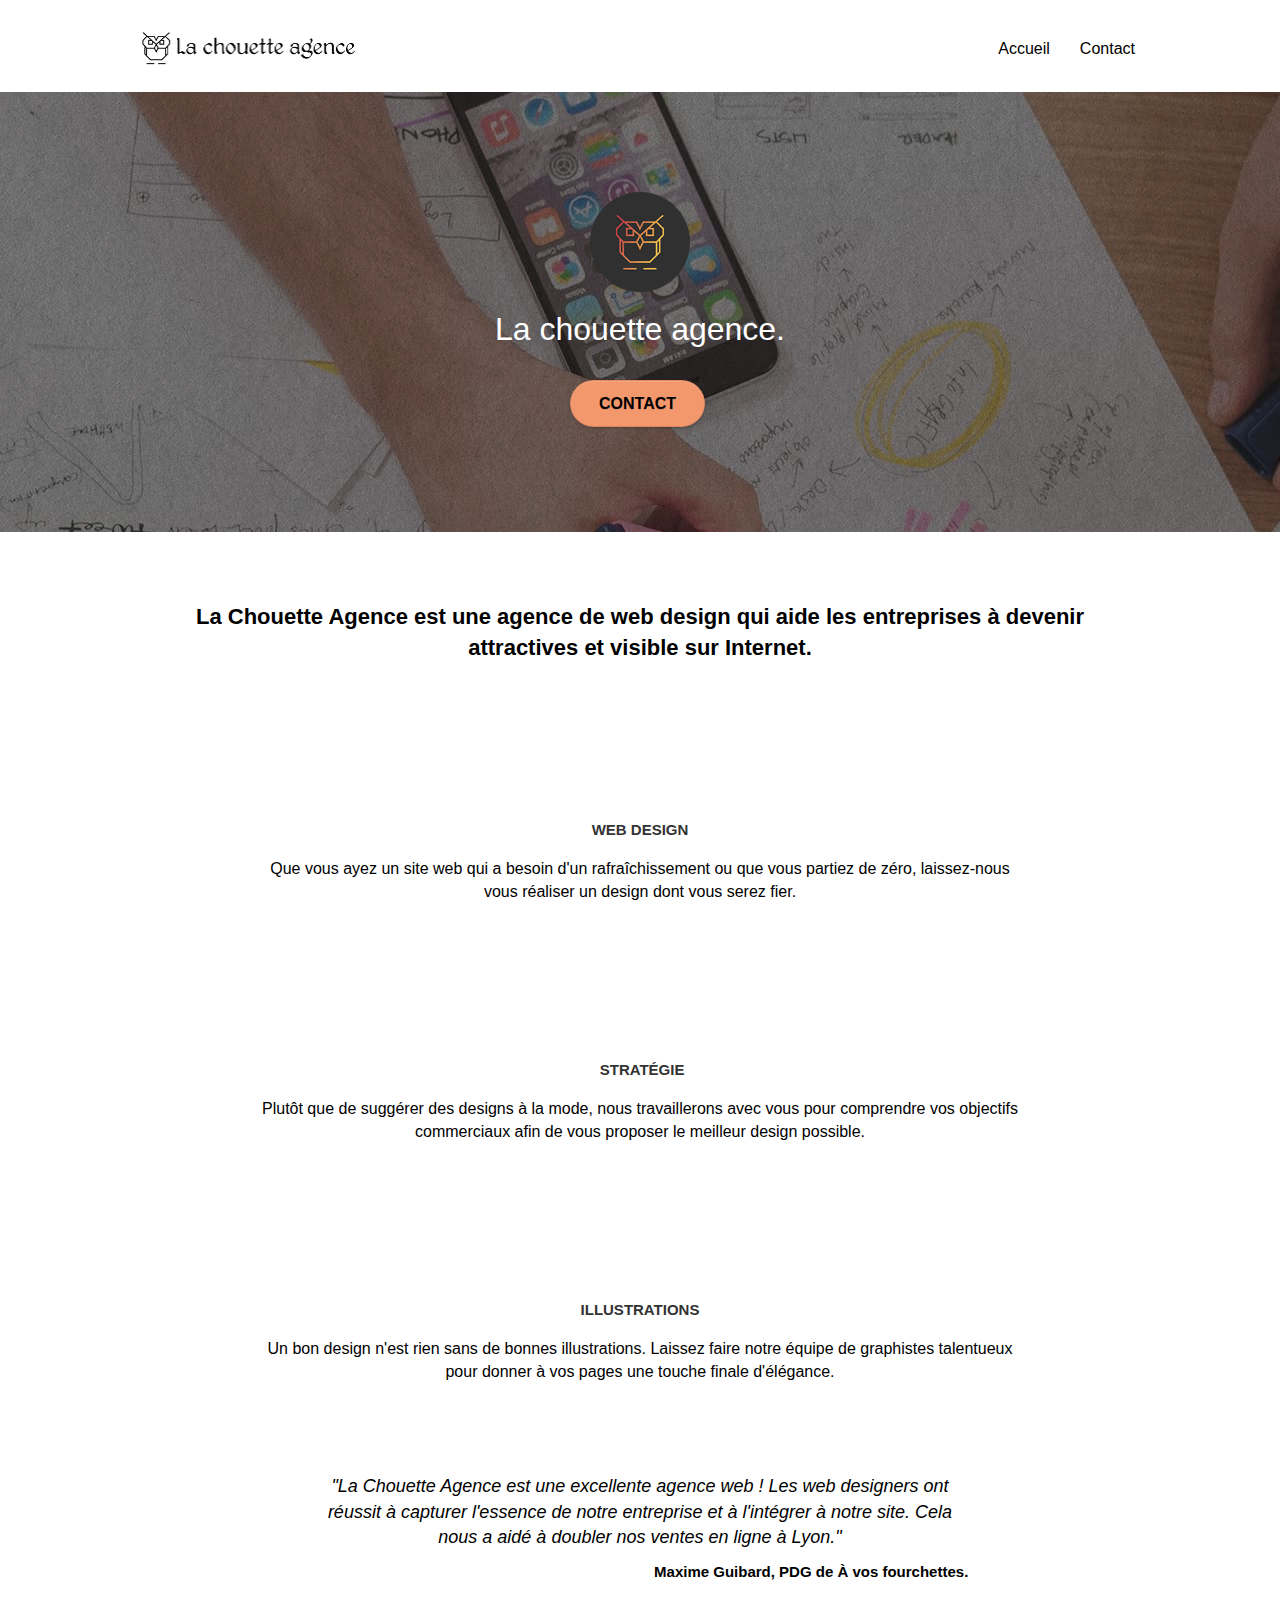
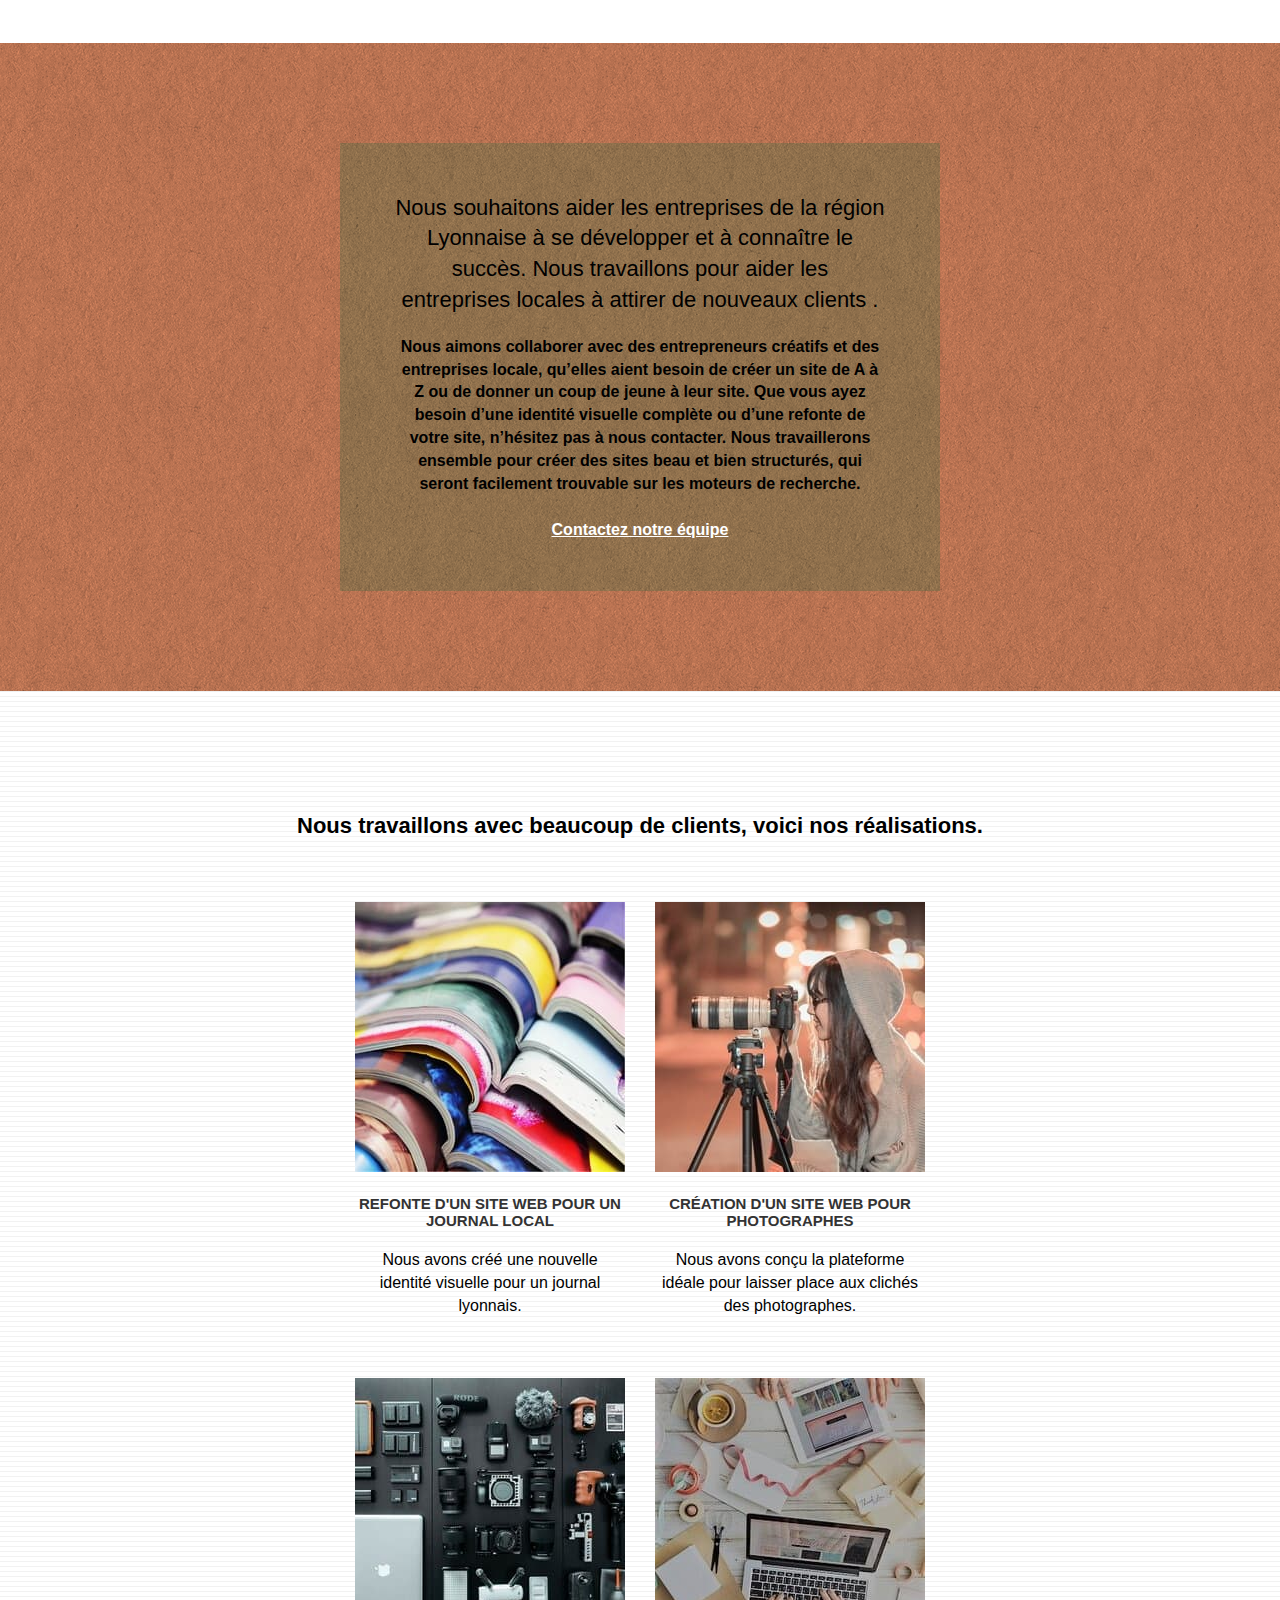
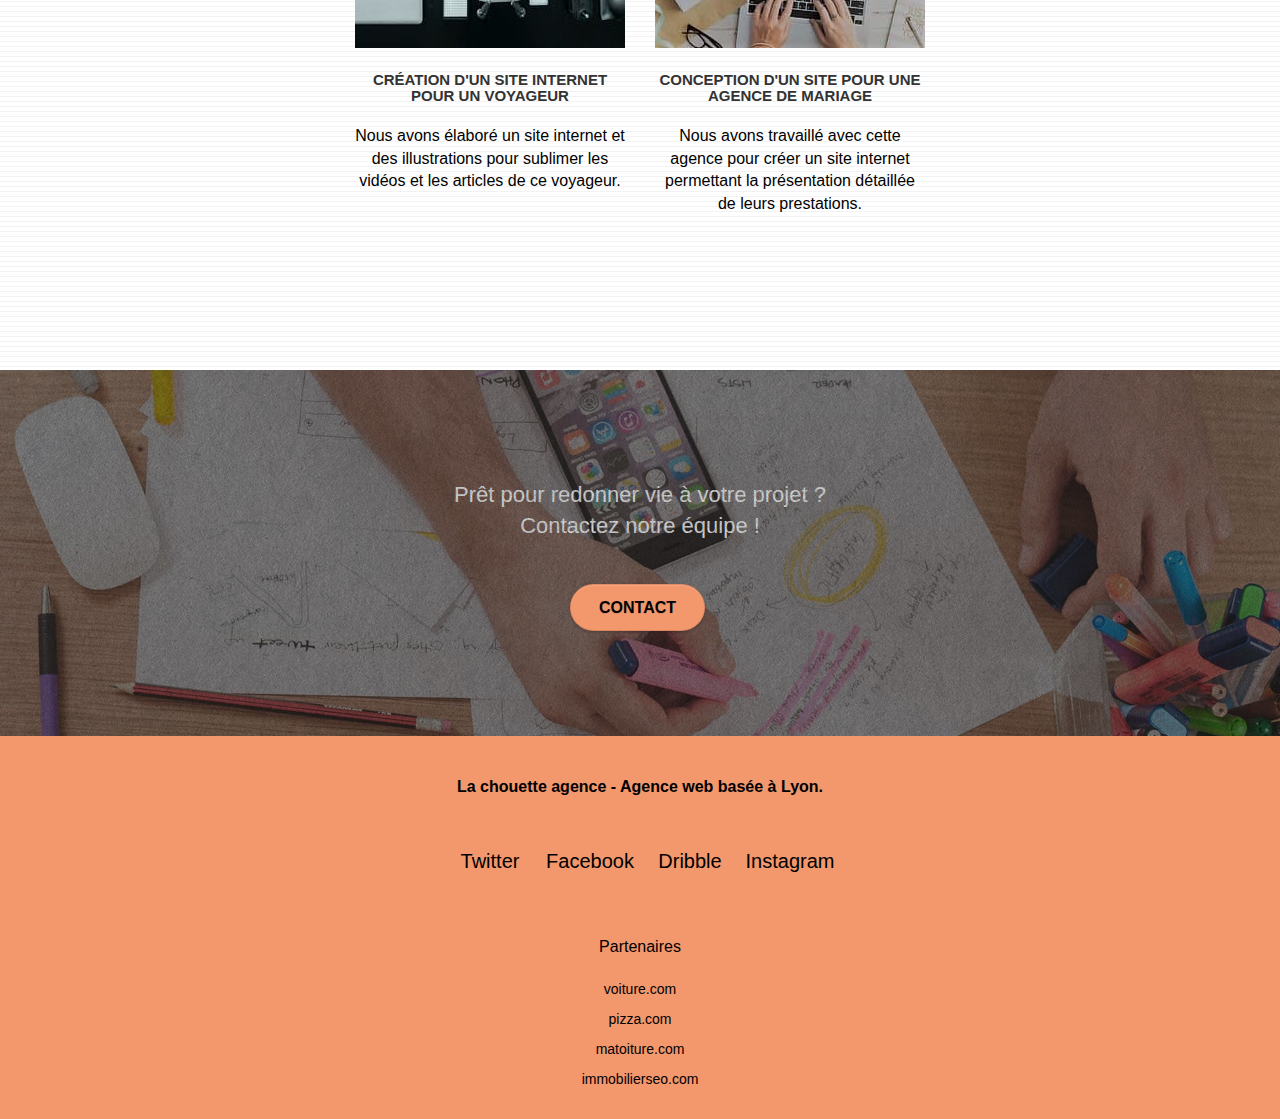
==== index.html @ f87bd174 "preload" ====
<!doctype html>
<html lang="fr">

<head>
	<meta charset="utf-8">
	<meta name="description"
		content="La Chouette Agence est une agence de web design basée à Lyon qui permet aux entreprises de ce développé et de devenir visible sur Internet.">
	<meta name="viewport" content="width=device-width, initial-scale=1.0, viewport-fit=cover">
	<link rel="shortcut icon" type="image/webp" href="favicon.webp">
	<link rel="stylesheet" type="text/css" href="./css/bootstrap.css">
	<link rel="stylesheet" type="text/css" href="style.css">
	<link rel="stylesheet" type="text/css" href="./css/font-awesome.css">
	<link rel="stylesheet" type="text/css" href="./css/et-line.css">

	<title>La Chouette Agence</title>
	<meta name="google-site-verification" content="g8qPHj-0wRyrQbyDPwzu7LIW8hlwrQH4bL4hbIqsd9E" />
	<link rel="preload" href="style.css" as="style">
	<link rel="preload" href="./css/bootstrap.css" as="style">
	<link rel="preload" href="./css/font-awesome.css" as="style">
	<link rel="preload" href="./css/et-line.css" as="style">

	<!-- Analytics -->

	<!-- Analytics END -->

</head>

<body>
	<!-- Principal conteneur -->
	<main class="page-container">

		<!-- bloc-0 -->
		<header class="bloc bgc-white l-bloc " id="bloc-0">
			<div class="container bloc-sm">
				<nav class="navbar row">
					<div class="navbar-header">
						<a class="navbar-brand" href="index.html"><img src="img/la-chouette-agence.png"
								alt="Image la chouette agence" height="40" width="215" /></a>
						<button id="nav-toggle" type="button" class="ui-navbar-toggle navbar-toggle"
							data-toggle="collapse" data-target=".navbar-1">
							<span class="sr-only">Toggle navigation</span>
							<span class="icon-bar"></span>
							<span class="icon-bar"></span>
							<span class="icon-bar"></span>
						</button>
					</div>
					<div class="collapse navbar-collapse navbar-1 special-dropdown-nav">
						<ul class="site-navigation nav navbar-nav">
							<li>
								<a href="index.html">Accueil</a>
							</li>
							<li>
								<a href="page2.html">Contact</a>
							</li>
						</ul>
					</div>
				</nav>
			</div>
		</header>
		<!-- bloc-0 END -->

		<!-- bloc-1-presentation -->
		<section class="bloc bgc-dark-slate-blue bg-banniere d-bloc bg-t-edge bloc-bg-texture texture-paper b-parallax"
			id="bloc-1-hero">
			<div class="container bloc-lg">
				<div class="row tight-width-whitespace">
					<div class="col-sm-12">
						<img src="img/logo.png" class="center-block image-resize-mode" width="100" height="100"
							alt="Logo la chouette agence" />
						<h1 class="text-center hero-bloc-text tc-white txt-w ">
							La chouette agence.
						</h1>
						<div class="text-center">
							<a href="page2.html" class="btn btn-lg btn-clean btn-rd cta-hero btn-atomic-tangerine"
								id="cta-hero" aria-label="Contactez-nous">Contact</a>
						</div>
					</div>
				</div>
			</div>
		</section>
		<!-- bloc-1-presentation END -->

		<!-- bloc-2-services -->
		<section class="bloc bgc-white l-bloc" id="bloc-2-services">
			<div class="container bloc-md">
				<div class="row">
					<div class="col-sm-12 text-center">
						<h2 class="description">La Chouette Agence est une agence de web design qui aide les entreprises
							à devenir attractives et visible sur Internet.</h2>
					</div>
				</div>
				<div class="row voffset-lg med-width-whitespace">
					<article class="col-sm-4">
						<div class="text-center">
							<span class="et-icon-browser sm-shadow icon-dark-slate-blue icons icon-lg"></span>
						</div>
						<h3 class="mg-md text-center">
							Web design
						</h3>
						<p class="text-center ">
							Que vous ayez un site web qui a besoin d'un rafraîchissement ou que vous partiez de
							zéro, laissez-nous vous réaliser un design dont vous serez fier.
						</p>
					</article>
					<article class="col-sm-4">
						<div class="text-center">
							<span class="et-icon-presentation sm-shadow icon-dark-slate-blue icons icon-lg"></span>
						</div>
						<h3 class="mg-md text-center">
							&nbsp;Stratégie
						</h3>
						<p class="text-center ">
							Plutôt que de suggérer des designs à la mode, nous travaillerons avec vous pour comprendre
							vos objectifs commerciaux afin de vous proposer le meilleur design possible.<br>
						</p>
					</article>
					<article class="col-sm-4">
						<div class="text-center">
							<span class="et-icon-edit sm-shadow icon-dark-slate-blue icons icon-lg"></span>
						</div>
						<h3 class="mg-md text-center">
							Illustrations
						</h3>
						<p class="text-center ">
							Un bon design n'est rien sans de bonnes illustrations. Laissez faire notre équipe de
							graphistes talentueux pour donner à vos pages une touche finale d'élégance.
						</p>
					</article>
				</div>
				<div class="row voffset-lg voffset">
					<div class="col-xs-12 col-md-8 col-md-offset-2 text-center">
						<p class="quote">"La Chouette Agence est une excellente agence web ! Les web designers ont
							réussit à capturer l'essence de notre entreprise et à l'intégrer à notre site. Cela nous a
							aidé à doubler nos ventes en ligne à Lyon." </p>
						<p class="name">Maxime Guibard, PDG de À vos fourchettes.</p>
					</div>
				</div>
			</div>
		</section>
		<!-- bloc-2-services END -->

		<!-- bloc-3-what-i-do -->
		<section
			class="bloc tc-white bgc-atomic-tangerine bg-presentation d-bloc bloc-bg-texture texture-paper b-parallax"
			id="bloc-3-what-i-do">
			<div class="container bloc-lg">
				<div class="row tight-width-whitespace black-background">
					<div class="col-sm-12">
						<h2 class="mg-md text-center tc-white">
							Nous souhaitons aider les entreprises de la région Lyonnaise à se développer et à connaître
							le succès. Nous travaillons pour aider les entreprises locales à attirer de nouveaux clients
							.<br>
						</h2>
						<p class="text-center white">
							Nous aimons collaborer avec des entrepreneurs créatifs et des entreprises locale, qu’elles
							aient besoin de créer un site de A à Z ou de donner un coup de jeune à leur site. Que vous
							ayez besoin d’une identité visuelle complète ou d’une refonte de votre site, n’hésitez pas à
							nous contacter. Nous travaillerons ensemble pour créer des sites beau et bien structurés,
							qui seront facilement trouvable sur les moteurs de recherche.
							<br>
							<br>
							<a class="ltc-white bold-link" href="page2.html">Contactez notre équipe</a><br>
						</p>
					</div>
				</div>
			</div>
		</section>
		<!-- bloc-3-what-i-do END -->

		<!-- bloc-4-portfolio -->
		<section class="bloc bgc-white bg-lines-h2-bg bg-repeat l-bloc" id="bloc-4-portfolio">
			<div class="container bloc-lg">
				<div class="row">
					<div class="col-sm-12 text-center">
						<h2 class="description">Nous travaillons avec beaucoup de clients, voici nos réalisations.</h2>
					</div>
				</div>
				<div class="row tight-width-whitespace portfolio-row">
					<article class="col-sm-6">
						<a href="#" data-lightbox="img/1.jpg" data-gallery-id="gallery-1"
							data-caption="Refonte d'un site web pour un journal local" data-frame="snapshot-lb"><img
								src="img/1.jpg"
								alt="paris web design logo agence web meilleure agence et refonte site web journal"
								class="img-responsive portfolio-thumb" /></a>
						<h3 class="mg-md text-center">
							Refonte d'un site web pour un journal local
						</h3>
						<p class="text-center">
							Nous avons créé une nouvelle identité visuelle pour un journal lyonnais.
						</p>
					</article>
					<article class="col-sm-6">
						<a href="#" data-lightbox="img/2.jpg" data-gallery-id="gallery-1"
							data-caption="Création d'un site web pour photographes" data-frame="snapshot-lb"><img
								src="img/2.jpg" class="img-responsive portfolio-thumb"
								alt="paris web design logo agence web meilleure agence, Création d'un site web pour photographes" /></a>
						<h3 class="mg-md text-center">
							Création d'un site web pour photographes
						</h3>
						<p class="text-center">
							Nous avons conçu la plateforme idéale pour laisser place aux clichés des photographes.
						</p>
					</article>
				</div>
				<div class="row tight-width-whitespace portfolio-row">
					<article class="col-sm-6">
						<a href="#" data-lightbox="img/3.jpg" data-gallery-id="gallery-1"
							data-caption="Création d'un site internet pour un voyageur" data-frame="snapshot-lb"><img
								src="img/3.jpg" class="img-responsive portfolio-thumb"
								alt="paris web design logo agence web meilleure agence, Création d'un site web pour voyageur" /></a>
						<h3 class="mg-md text-center">
							Création d'un site internet pour un voyageur
						</h3>
						<p class="text-center">
							Nous avons élaboré un site internet et des illustrations pour sublimer les vidéos et les
							articles de ce voyageur.
						</p>
					</article>
					<article class="col-sm-6">
						<a href="#" data-lightbox="img/4.jpg" data-gallery-id="gallery-1"
							data-caption="Conception d'un site pour une agence de mariage" data-frame="snapshot-lb"><img
								src="img/4.jpg" class="img-responsive portfolio-thumb"
								alt="paris web design logo agence web meilleure agence, Création d'un site web pour agence de mariage" /></a>
						<h3 class="mg-md text-center">
							Conception d'un site pour une agence de mariage
						</h3>
						<p class="text-center">
							Nous avons travaillé avec cette agence pour créer un site internet permettant la
							présentation détaillée de leurs prestations.
						</p>
					</article>
				</div>
			</div>
		</section>
		<!-- bloc-4-portfolio END -->

		<!-- bloc-5-cta -->
		<section class="bloc bgc-dark-slate-blue bg-banniere d-bloc bloc-bg-texture texture-paper" id="bloc-5-cta">
			<div class="container bloc-lg">
				<div class="row">
					<h2 class="mg-md text-center tc-white txt-w">
						Prêt pour redonner vie à votre projet ?<br>Contactez notre équipe !
					</h2>
					<div class="col-sm-12 text-center">
						<a href="page2.html" class="btn btn-atomic-tangerine btn-clean btn-rd btn-lg cta-hero"
							aria-label="Contactez-nous">Contact</a>
					</div>
				</div>
			</div>
		</section>
		<!-- bloc-5-cta END -->
		<!-- ScrollToTop Button -->
		<a class="bloc-button btn btn-d scrollToTop" onclick="scrollToTarget('1')"><span
				class="fa fa-chevron-up"></span></a>
		<!-- ScrollToTop Button END-->
		<!-- Footer - bloc-8 -->
		<footer class="bloc bgc-atomic-tangerine d-bloc" id="bloc-8">
			<div class="container bloc-sm">
				<div class="row">
					<div class="col-sm-12">
						<p class="text-center white">
							La chouette agence - Agence web basée à Lyon.
						</p>
						<div class="row row-no-gutters social">
							<div class="col-sm-3">
								<div class="text-center">
									<a class="social" aria-label="lien vers twitter"
										href="https://twitter.com/home"><span
											class="fa fa-twitter icon-md"><br>Twitter</span></a>
								</div>
							</div>
							<div class="col-sm-3">
								<div class="text-center">
									<a class="social" aria-label="lien vers facebook"
										href="https://www.facebook.com/"><span
											class="fa fa-facebook icon-md"><br>Facebook</span></a>
								</div>
							</div>
							<div class="col-sm-3">
								<div class="text-center">
									<a class="social" aria-label="lien vers dribble" href="https://dribbble.com/"><span
											class="fa fa-dribbble icon-md"><br>Dribble</span></a>
								</div>
							</div>
							<div class="col-sm-3">
								<div class="text-center">
									<a class="social" aria-label="lien vers instagram"
										href="https://www.instagram.com/"><span
											class="fa fa-instagram icon-md"><br>Instagram</span></a>
								</div>
							</div>

						</div>
						<div class="row">
							<div class="col-sm-4">
								<p>Partenaires</p>
								<ul>
									<li><a rel="nofollow" href="voiture.com">voiture.com</a></li>
									<li><a rel="nofollow" href="pizza.com">pizza.com</a></li>
									<li><a rel="nofollow" href="matoiture.com">matoiture.com</a></li>
									<li><a rel="nofollow" href="immobilierseo.com">immobilierseo.com</a></li>
								</ul>
							</div>
						</div>
					</div>
				</div>
			</div>
		</footer>
		<!-- Footer - bloc-8 END -->

	</main>
	<!-- Principal conteneur END -->
	<script src="./js/jquery-2.1.0.js"></script>
	<script src="./js/bootstrap.js"></script>
	<script src="./js/blocs.js"></script>
	<script src="./js/jquery.touchSwipe.js" defer></script>
	<script src="./js/gmaps.js"></script>
</body>

</html>
---- style.css ----
body{margin:0;padding:0;background:#fff;overflow-x:hidden;-webkit-font-smoothing:antialiased;-moz-osx-font-smoothing:grayscale}a,button{transition:all 0.3s ease-in-out;outline:none!important}a:hover{text-decoration:none;cursor:pointer}#page-loading-blocs-notifaction{position:fixed;top:0;bottom:0;width:100%;z-index:100000;background:#fff url(img/pageload-spinner.gif) no-repeat center center}.bloc{width:100%;clear:both;background:50% 50% no-repeat;padding:0 50px;-webkit-background-size:cover;-moz-background-size:cover;-o-background-size:cover;background-size:cover;position:relative}.bloc .container{padding-left:0;padding-right:0}.bloc-lg{padding:100px 50px;width:auto}.bloc-md{padding:50px}.bloc-sm{padding:20px 50px}.bg-center,.bg-l-edge,.bg-r-edge,.bg-t-edge,.bg-b-edge,.bg-tl-edge,.bg-bl-edge,.bg-tr-edge,.bg-br-edge,.bg-repeat{-webkit-background-size:auto!important;-moz-background-size:auto!important;-o-background-size:auto!important;background-size:auto!important}.bg-repeat{background:repeat}.bg-t-edge{background:top no-repeat}.bloc-bg-texture::before{content:"";background-size:2px 2px;position:absolute;top:0;bottom:0;left:0;right:0}.texture-paper::before{background:url(img/texture-paper.png);background-size:280px 280px}.b-parallax{background-attachment:fixed}.d-bloc{color:rgba(255,255,255,.7)}.d-bloc button:hover{color:rgba(255,255,255,.9)}.d-bloc .icon-round,.d-bloc .icon-square,.d-bloc .icon-rounded,.d-bloc .icon-semi-rounded-a,.d-bloc .icon-semi-rounded-b{border-color:rgba(255,255,255,.9)}.d-bloc .divider-h span{border-color:rgba(255,255,255,.2)}.d-bloc .a-btn:hover,.d-bloc .navbar a:hover,.d-bloc .navbar-brand:hover,.d-bloc a:hover .icon-sm,.d-bloc a:hover .icon-md,.d-bloc a:hover .icon-lg,.d-bloc a:hover .icon-xl,.d-bloc h1 a:hover,.d-bloc h2 a:hover,.d-bloc h3 a:hover,.d-bloc h4 a:hover,.d-bloc h5 a:hover,.d-bloc h6 a:hover,.d-bloc p a:hover{color:rgba(255,255,255,1)}.d-bloc .navbar-toggle .icon-bar{background:rgba(255,255,255,1)}.d-bloc .btn-wire,.d-bloc .btn-wire:hover{color:rgba(255,255,255,1);border-color:rgba(255,255,255,1)}.d-bloc .panel{color:rgba(0,0,0,.5)}.d-bloc .panel button:hover{color:rgba(0,0,0,.7)}.d-bloc .panel icon{border-color:rgba(0,0,0,.7)}.d-bloc .panel .divider-h span{border-color:rgba(0,0,0,.1)}.d-bloc .panel .a-btn{color:rgba(0,0,0,.6)}.d-bloc .panel .a-btn:hover{color:rgba(0,0,0,1)}.d-bloc .panel .btn-wire,.d-bloc .panel .btn-wire:hover{color:rgba(0,0,0,.7);border-color:rgba(0,0,0,.3)}.d-bloc .panel,.l-bloc{color:rgba(0,0,0,.5)}.d-bloc .panel button:hover,.l-bloc button:hover{color:rgba(0,0,0,.7)}.l-bloc .icon-round,.l-bloc .icon-square,.l-bloc .icon-rounded,.l-bloc .icon-semi-rounded-a,.l-bloc .icon-semi-rounded-b{border-color:rgba(0,0,0,.7)}.d-bloc .panel .divider-h span,.l-bloc .divider-h span{border-color:rgba(0,0,0,.1)}.d-bloc .panel .a-btn,.l-bloc .a-btn,.l-bloc .navbar a,.l-bloc .navbar-brand,.l-bloc a .icon-sm,.l-bloc a .icon-md,.l-bloc a .icon-lg,.l-bloc a .icon-xl,.l-bloc h1 a,.l-bloc h2 a,.l-bloc h3 a,.l-bloc h4 a,.l-bloc h5 a,.l-bloc h6 a,.l-bloc p a{color:rgba(0,0,0,.6)}.d-bloc .panel .a-btn:hover,.l-bloc .a-btn:hover,.l-bloc .navbar a:hover,.l-bloc .navbar-brand:hover,.l-bloc a:hover .icon-sm,.l-bloc a:hover .icon-md,.l-bloc a:hover .icon-lg,.l-bloc a:hover .icon-xl,.l-bloc h1 a:hover,.l-bloc h2 a:hover,.l-bloc h3 a:hover,.l-bloc h4 a:hover,.l-bloc h5 a:hover,.l-bloc h6 a:hover,.l-bloc p a:hover{color:rgba(0,0,0,1)}.l-bloc .navbar-toggle .icon-bar{color:rgba(0,0,0,.6)}.d-bloc .panel .btn-wire,.d-bloc .panel .btn-wire:hover,.l-bloc .btn-wire,.l-bloc .btn-wire:hover{color:rgba(0,0,0,.7);border-color:rgba(0,0,0,.3)}.voffset{margin-top:30px}.voffset-lg{margin-top:80px}.row-no-gutters{margin-right:0;margin-left:0}.row.row-no-gutters>[class^="col-"],.row.row-no-gutters>[class*=" col-"]{padding-right:0;padding-left:0}#bloc-1-hero h1{font-size:32px}.navbar{margin-bottom:0;z-index:1}.navbar-brand{height:auto;padding:3px 15px;font-size:25px;font-weight:400;font-weight:600;line-height:44px}.navbar-brand img{max-height:200px;margin:0 5px 0 0;display:inline}.navbar-brand img[src$="svg"]{min-width:100px}.nav-center .navbar-brand img{margin:0}.navbar .nav{padding-top:2px;margin-right:-16px;float:right;z-index:1}.nav>li{float:left;margin-top:4px;font-size:16px}.navbar-nav .open .dropdown-menu>li>a{text-align:inherit}.nav>li a:hover,.nav>li a:focus{background:transparent}.navbar-toggle{margin:10px 10px 0 0;border:0}.navbar-toggle:hover{background:transparent!important}.navbar-toggle .icon-bar{background-color:rgba(0,0,0,.5);width:26px}.nav-invert .navbar .nav{float:left}.nav-invert .navbar-header,.nav-invert .navbar-brand{float:right;position:relative;z-index:2}@media (min-width:768px){.site-navigation{position:absolute;top:50%;right:20px;transform:translate(0,-50%);-webkit-transform:translateY(-50%)}.nav>li .dropdown-menu a,.nav>li .dropdown-menu a:hover{color:#484848}.nav-invert .site-navigation{left:0;right:0}.nav-center{text-align:center}.nav-center .navbar-header{width:100%}.nav-center .navbar-header,.nav-center .navbar-brand,.nav-center .nav>li{float:none;display:inline-block}.nav-center .site-navigation{position:relative;width:100%;right:0;margin-right:0;margin-top:20px}.nav-center.mini-nav .navbar-toggle{float:none;margin:10px auto 0}}.nav>li>.dropdown a{background:none!important;display:block;padding:14px 15px}nav .caret{margin:0 5px}.dropdown-menu .dropdown-menu{top:-8px;left:100%}.dropdown-menu .dropmenu-flow-right{top:100%;left:0;margin-left:-1px;border-top-left-radius:0;border-top-right-radius:0}.dropdown-menu .dropdown span{border:4px solid #000;border-top-color:transparent;border-right-color:transparent;border-bottom-color:transparent;margin:6px -5px 0 0!important;float:right}.mg-md{margin-top:10px;margin-bottom:20px}.mg-lg{margin-top:10px;margin-bottom:40px}.btn{margin:0 5px 5px 0}.btn.pull-right{margin:0 0 5px 5px}.btn-d,.btn-d:hover,.btn-d:focus{color:#fff;background:rgba(0,0,0,.3)}button{outline:none!important}.btn-rd{border-radius:40px}.btn-clean{border:1px solid rgba(0,0,0,.08);border-bottom-color:rgba(0,0,0,.1);text-shadow:0 1px 0 rgba(0,0,1,.1);box-shadow:0 1px 3px rgba(0,0,1,.25),inset 0 1px 0 0 rgba(255,255,255,.15)}.icon-md{font-size:20px!important}.icon-lg{font-size:60px!important}.sm-shadow{text-shadow:0 1px 2px rgba(0,0,0,.3)}.panel-sq,.panel-sq .panel-heading,.panel-sq .panel-footer{border-radius:0}.panel-rd{border-radius:30px}.panel-rd .panel-heading{border-radius:29px 29px 0 0}.panel-rd .panel-footer{border-radius:0 0 29px 29px}.form-control{border-color:rgba(0,0,0,.1);box-shadow:none}.scrollToTop{width:40px;height:40px;position:fixed;bottom:20px;right:20px;opacity:0;z-index:500;transition:all 0.3s ease-in-out}.scrollToTop span{margin-top:6px}.showScrollTop{font-size:14px;opacity:1}a[data-lightbox]{position:relative;display:block;text-align:center}a[data-lightbox]:hover::before{content:"+";font-family:"HelveticaNeue-Light","Helvetica Neue Light","Helvetica Neue",Helvetica,Arial;font-size:32px;width:50px;height:50px;margin-left:-25px;border-radius:50%;background:rgba(0,0,0,.6);color:#fff;font-weight:100;z-index:1;position:absolute;top:50%;transform:translateY(-50%);-webkit-transform:translateY(-50%)}a[data-lightbox]:hover img{opacity:.6;-webkit-animation-fill-mode:none;animation-fill-mode:none}#lightbox-modal{display:flex;align-items:center}#lightbox-modal .modal-dialog{width:90%;max-width:900px;margin:0 auto 0}#lightbox-modal .modal-dialog img{max-height:90vh;margin:0 auto}.lightbox-caption{padding:20px;color:#fff;background:rgba(0,0,0,.5);position:absolute;left:15px;right:15px;bottom:5px;text-align:center}.close-lightbox{color:#fff;font-size:30px;position:absolute;top:20px;right:20px;z-index:20;background:rgba(0,0,0,.5);border:none;line-height:30px;padding:0 9px 5px;opacity:.3}.close-lightbox:hover,.next-lightbox:hover,.prev-lightbox:hover{opacity:1;color:#fff}.next-lightbox,.prev-lightbox{font-size:20px;color:rgba(255,255,255,.9);background:rgba(0,0,0,.5);transition:all 0.2s ease-in-out;position:absolute;top:45%;z-index:1;opacity:.4}.next-lightbox{padding:6px 8px 1px 13px;right:25px}.prev-lightbox{padding:6px 13px 1px 10px;left:25px}.snapshot-lb .modal-body{padding-bottom:45px}.snapshot-lb .lightbox-caption{padding:0;color:rgba(0,0,0,.5);background:none}h1,h2,h3,h4,h5,h6,p,label,.btn,a{font-family:"helvetica";font-weight:400;color:black!important}.container{max-width:1000px}.hero-bloc-text{font-size:38px}.hero-bloc-text-sub{font-size:36px}.statement-bloc-text{line-height:26px;font-style:italic;font-size:20px;text-align:center;font-weight:lighter;max-width:520px;margin:auto}p{font-size:16px}.tight-width-whitespace{max-width:600px;margin:auto auto auto auto}.h1{font-size:20px;font-family:"Open Sans"}.cta-hero{margin-top:22px;color:black!important;text-transform:uppercase;padding:12px 28px 12px 28px;font-size:16px;font-weight:700}.social{max-width:400px;margin:auto auto auto auto}h2{font-size:22px;line-height:1.4em}h3{font-size:15px;text-transform:uppercase;font-weight:700;color:#333!important}.med-width-whitespace{max-width:800px;margin:auto auto auto auto;box-shadow:0 0 0 #000}h1{color:#333!important}h4{color:#333!important}.icons{margin-bottom:14px;margin-top:24px}.white{color:#000!important;font-weight:600}.portfolio-thumb{margin-bottom:24px}.portfolio-row{margin-bottom:44px;margin-top:50px}.avatar{box-shadow:0 4px 9px rgba(0,0,0,.3)}.black-background{background-color:rgba(165,147,99,.7);padding:40px 40px 40px 40px}.bold-link{font-weight:900;text-decoration:underline!important}.bgc-white{background-color:#fff}.bgc-dark-slate-blue{background-color:#364577}.bgc-atomic-tangerine{background-color:#f3976c}.tc-white{color:#000!important}.btn-atomic-tangerine{background:#f3976c;color:black!important}.btn-atomic-tangerine:hover{background:#c27956!important;color:#fff!important}.ltc-white{color:#fff!important}.ltc-white:hover{color:#ccc!important}.ltc-atomic-tangerine{color:#f3976c!important}.ltc-atomic-tangerine:hover{color:#c27956!important}.icon-dark-slate-blue{color:#364577!important;border-color:#364577!important}.bg-dots-bg{background-image:url(img/dots-bg.png)}.bg-lines-h2-bg{background-image:url(img/lines-h2-bg.png)}.bg-banniere{background-image:url(img/la-chouette-agence-banniere.jpg)}.bg-presentation{background-image:url(img/image-de-presentation.jpg)}@media (max-width:1024px){.bloc{padding-left:20px;padding-right:20px}.bloc.full-width-bloc,.bloc-tile-2.full-width-bloc .container,.bloc-tile-3.full-width-bloc .container,.bloc-tile-4.full-width-bloc .container{padding-left:0;padding-right:0}}@media (max-width:992px) and (min-width:768px){.navbar .nav{max-width:80%}.nav-center.navbar .nav{max-width:100%}}@media only screen and (min-width:768px) and (max-width:1024px) and (orientation:landscape){.b-parallax{background-attachment:scroll}}@media only screen and (min-width:1024px) and (max-width:1366px) and (-webkit-min-device-pixel-ratio:1.5){.b-parallax{background-attachment:scroll}}@media (max-width:991px){.container{width:100%}.b-parallax{background-attachment:scroll}.page-container,#hero-bloc{overflow-x:hidden;position:relative}.bloc-group,.bloc-group .bloc{display:block;width:100%}.bloc-fill-screen .fill-bloc-top-edge,.bloc-fill-screen .fill-bloc-bottom-edge{padding:0 20px}}@media (max-width:767px){.page-container{overflow-x:hidden;position:relative}h1,h2,h3,h4,h5,h6,p,#disqus_thread{padding-left:10px!important;padding-right:10px!important}.b-parallax{background-attachment:scroll}.navbar .nav{padding-top:0;border-top:1px solid rgba(0,0,0,.2);float:none!important}.navbar.row{margin-left:0;margin-right:0}.site-navigation{position:inherit;transform:none;-webkit-transform:none;-ms-transform:none}.nav>li{margin-top:0;border-bottom:1px solid rgba(0,0,0,.1);background:rgba(0,0,0,.05);text-align:left;padding-left:15px;width:100%}.nav>li:hover{background:rgba(0,0,0,.08)}.dropdown .dropdown a .caret{float:none;margin:5px 0 0 10px!important;border:4px solid #000;border-bottom-color:transparent;border-right-color:transparent;border-left-color:transparent}#hero-bloc .navbar .nav{background:rgba(0,0,0,.8)}#hero-bloc .navbar .nav a{color:rgba(255,255,255,.6)}.hero{padding:50px 0}.hero-nav{left:-1px;right:-1px}.navbar-collapse{padding:0;overflow-x:hidden;-webkit-box-shadow:none;box-shadow:none}.navbar-brand img{max-height:40px;width:auto}.nav-invert .navbar-header{float:none;width:100%}.nav-invert .navbar-toggle{float:left;margin-left:10px}.bloc{padding-left:0;padding-right:0}.bloc-xxl,.bloc-xl,.bloc-lg{padding:40px 0}.bloc-sm,.bloc-md{padding-left:0;padding-right:0}.bloc-tile-2 .container,.bloc-tile-3 .container,.bloc-tile-4 .container,.bloc-fill-screen .fill-bloc-top-edge,.bloc-fill-screen .fill-bloc-bottom-edge{padding-left:0;padding-right:0}.a-block{padding:0 10px}.btn-dwn{display:none}.voffset{margin-top:5px}.voffset-md{margin-top:20px}.voffset-lg{margin-top:30px}form{padding:5px}.close-lightbox{display:inline-block}.blocsapp-device-iphone5{background-size:216px 425px;padding-top:60px;width:216px;height:425px}.blocsapp-device-iphone5 img{width:180px;height:320px}}@media (max-width:400px){.bloc{padding-left:0;padding-right:0}.navbar-brand{width:70%}}@media (max-width:767px){.bloc-mob-center-text{text-align:center}}.col-sm-4{color:#000!important;width:100%}.col-sm-4{padding-top:40px!important}.row{text-align:center}.description{font-size:22px!important;font-weight:700}p.name{font-size:15px;font-weight:700;text-align:end}p.quote{font-size:18px;font-style:italic;font-weight:500}ul{list-style:none;padding:0}h4{margin-bottom:30px}.txt-w{color:#fff!important}footer li{margin:10px}footer p{margin:20px}
---- css/et-line.css ----
@font-face {
  font-family: et-line;
  src: url(../fonts/et-line.eot);
  src: url(../fonts/et-line.eot?#iefix) format("embedded-opentype"),
    url(../fonts/et-line.woff) format("woff"),
    url(../fonts/et-line.ttf) format("truetype"),
    url(../fonts/et-line.svg#et-line) format("svg");
  font-weight: 400;
  font-style: normal;
}

.et-icon-adjustments,
.et-icon-alarmclock,
.et-icon-anchor,
.et-icon-aperture,
.et-icon-attachment,
.et-icon-bargraph,
.et-icon-basket,
.et-icon-beaker,
.et-icon-bike,
.et-icon-book-open,
.et-icon-briefcase,
.et-icon-browser,
.et-icon-calendar,
.et-icon-camera,
.et-icon-caution,
.et-icon-chat,
.et-icon-circle-compass,
.et-icon-clipboard,
.et-icon-clock,
.et-icon-cloud,
.et-icon-compass,
.et-icon-desktop,
.et-icon-dial,
.et-icon-document,
.et-icon-documents,
.et-icon-download,
.et-icon-dribbble,
.et-icon-edit,
.et-icon-envelope,
.et-icon-expand,
.et-icon-facebook,
.et-icon-flag,
.et-icon-focus,
.et-icon-gears,
.et-icon-genius,
.et-icon-gift,
.et-icon-global,
.et-icon-globe,
.et-icon-googleplus,
.et-icon-grid,
.et-icon-happy,
.et-icon-hazardous,
.et-icon-heart,
.et-icon-hotairballoon,
.et-icon-hourglass,
.et-icon-key,
.et-icon-laptop,
.et-icon-layers,
.et-icon-lifesaver,
.et-icon-lightbulb,
.et-icon-linegraph,
.et-icon-linkedin,
.et-icon-lock,
.et-icon-magnifying-glass,
.et-icon-map,
.et-icon-map-pin,
.et-icon-megaphone,
.et-icon-mic,
.et-icon-mobile,
.et-icon-newspaper,
.et-icon-notebook,
.et-icon-paintbrush,
.et-icon-paperclip,
.et-icon-pencil,
.et-icon-phone,
.et-icon-picture,
.et-icon-pictures,
.et-icon-piechart,
.et-icon-presentation,
.et-icon-pricetags,
.et-icon-printer,
.et-icon-profile-female,
.et-icon-profile-male,
.et-icon-puzzle,
.et-icon-quote,
.et-icon-recycle,
.et-icon-refresh,
.et-icon-ribbon,
.et-icon-rss,
.et-icon-sad,
.et-icon-scissors,
.et-icon-scope,
.et-icon-search,
.et-icon-shield,
.et-icon-speedometer,
.et-icon-strategy,
.et-icon-streetsign,
.et-icon-tablet,
.et-icon-target,
.et-icon-telescope,
.et-icon-toolbox,
.et-icon-tools,
.et-icon-tools-2,
.et-icon-trophy,
.et-icon-tumblr,
.et-icon-twitter,
.et-icon-upload,
.et-icon-video,
.et-icon-wallet,
.et-icon-wine {
  font-family: et-line;

  font-style: normal;
  font-weight: 400;
  font-variant: normal;
  text-transform: none;
  line-height: 1;
  -webkit-font-smoothing: antialiased;
  -moz-osx-font-smoothing: grayscale;
  display: inline-block;
}

.et-icon-mobile:before {
  content: "\e000";
}

.et-icon-laptop:before {
  content: "\e001";
}

.et-icon-desktop:before {
  content: "\e002";
}

.et-icon-tablet:before {
  content: "\e003";
}

.et-icon-phone:before {
  content: "\e004";
}

.et-icon-document:before {
  content: "\e005";
}

.et-icon-documents:before {
  content: "\e006";
}

.et-icon-search:before {
  content: "\e007";
}

.et-icon-clipboard:before {
  content: "\e008";
}

.et-icon-newspaper:before {
  content: "\e009";
}

.et-icon-notebook:before {
  content: "\e00a";
}

.et-icon-book-open:before {
  content: "\e00b";
}

.et-icon-browser:before {
  content: "\e00c";
}

.et-icon-calendar:before {
  content: "\e00d";
}

.et-icon-presentation:before {
  content: "\e00e";
}

.et-icon-picture:before {
  content: "\e00f";
}

.et-icon-pictures:before {
  content: "\e010";
}

.et-icon-video:before {
  content: "\e011";
}

.et-icon-camera:before {
  content: "\e012";
}

.et-icon-printer:before {
  content: "\e013";
}

.et-icon-toolbox:before {
  content: "\e014";
}

.et-icon-briefcase:before {
  content: "\e015";
}

.et-icon-wallet:before {
  content: "\e016";
}

.et-icon-gift:before {
  content: "\e017";
}

.et-icon-bargraph:before {
  content: "\e018";
}

.et-icon-grid:before {
  content: "\e019";
}

.et-icon-expand:before {
  content: "\e01a";
}

.et-icon-focus:before {
  content: "\e01b";
}

.et-icon-edit:before {
  content: "\e01c";
}

.et-icon-adjustments:before {
  content: "\e01d";
}

.et-icon-ribbon:before {
  content: "\e01e";
}

.et-icon-hourglass:before {
  content: "\e01f";
}

.et-icon-lock:before {
  content: "\e020";
}

.et-icon-megaphone:before {
  content: "\e021";
}

.et-icon-shield:before {
  content: "\e022";
}

.et-icon-trophy:before {
  content: "\e023";
}

.et-icon-flag:before {
  content: "\e024";
}

.et-icon-map:before {
  content: "\e025";
}

.et-icon-puzzle:before {
  content: "\e026";
}

.et-icon-basket:before {
  content: "\e027";
}

.et-icon-envelope:before {
  content: "\e028";
}

.et-icon-streetsign:before {
  content: "\e029";
}

.et-icon-telescope:before {
  content: "\e02a";
}

.et-icon-gears:before {
  content: "\e02b";
}

.et-icon-key:before {
  content: "\e02c";
}

.et-icon-paperclip:before {
  content: "\e02d";
}

.et-icon-attachment:before {
  content: "\e02e";
}

.et-icon-pricetags:before {
  content: "\e02f";
}

.et-icon-lightbulb:before {
  content: "\e030";
}

.et-icon-layers:before {
  content: "\e031";
}

.et-icon-pencil:before {
  content: "\e032";
}

.et-icon-tools:before {
  content: "\e033";
}

.et-icon-tools-2:before {
  content: "\e034";
}

.et-icon-scissors:before {
  content: "\e035";
}

.et-icon-paintbrush:before {
  content: "\e036";
}

.et-icon-magnifying-glass:before {
  content: "\e037";
}

.et-icon-circle-compass:before {
  content: "\e038";
}

.et-icon-linegraph:before {
  content: "\e039";
}

.et-icon-mic:before {
  content: "\e03a";
}

.et-icon-strategy:before {
  content: "\e03b";
}

.et-icon-beaker:before {
  content: "\e03c";
}

.et-icon-caution:before {
  content: "\e03d";
}

.et-icon-recycle:before {
  content: "\e03e";
}

.et-icon-anchor:before {
  content: "\e03f";
}

.et-icon-profile-male:before {
  content: "\e040";
}

.et-icon-profile-female:before {
  content: "\e041";
}

.et-icon-bike:before {
  content: "\e042";
}

.et-icon-wine:before {
  content: "\e043";
}

.et-icon-hotairballoon:before {
  content: "\e044";
}

.et-icon-globe:before {
  content: "\e045";
}

.et-icon-genius:before {
  content: "\e046";
}

.et-icon-map-pin:before {
  content: "\e047";
}

.et-icon-dial:before {
  content: "\e048";
}

.et-icon-chat:before {
  content: "\e049";
}

.et-icon-heart:before {
  content: "\e04a";
}

.et-icon-cloud:before {
  content: "\e04b";
}

.et-icon-upload:before {
  content: "\e04c";
}

.et-icon-download:before {
  content: "\e04d";
}

.et-icon-target:before {
  content: "\e04e";
}

.et-icon-hazardous:before {
  content: "\e04f";
}

.et-icon-piechart:before {
  content: "\e050";
}

.et-icon-speedometer:before {
  content: "\e051";
}

.et-icon-global:before {
  content: "\e052";
}

.et-icon-compass:before {
  content: "\e053";
}

.et-icon-lifesaver:before {
  content: "\e054";
}

.et-icon-clock:before {
  content: "\e055";
}

.et-icon-aperture:before {
  content: "\e056";
}

.et-icon-quote:before {
  content: "\e057";
}

.et-icon-scope:before {
  content: "\e058";
}

.et-icon-alarmclock:before {
  content: "\e059";
}

.et-icon-refresh:before {
  content: "\e05a";
}

.et-icon-happy:before {
  content: "\e05b";
}

.et-icon-sad:before {
  content: "\e05c";
}

.et-icon-facebook:before {
  content: "\e05d";
}

.et-icon-twitter:before {
  content: "\e05e";
}

.et-icon-googleplus:before {
  content: "\e05f";
}

.et-icon-rss:before {
  content: "\e060";
}

.et-icon-tumblr:before {
  content: "\e061";
}

.et-icon-linkedin:before {
  content: "\e062";
}

.et-icon-dribbble:before {
  content: "\e063";
}
---- style.css ----
body{margin:0;padding:0;background:#fff;overflow-x:hidden;-webkit-font-smoothing:antialiased;-moz-osx-font-smoothing:grayscale}a,button{transition:all 0.3s ease-in-out;outline:none!important}a:hover{text-decoration:none;cursor:pointer}#page-loading-blocs-notifaction{position:fixed;top:0;bottom:0;width:100%;z-index:100000;background:#fff url(img/pageload-spinner.gif) no-repeat center center}.bloc{width:100%;clear:both;background:50% 50% no-repeat;padding:0 50px;-webkit-background-size:cover;-moz-background-size:cover;-o-background-size:cover;background-size:cover;position:relative}.bloc .container{padding-left:0;padding-right:0}.bloc-lg{padding:100px 50px;width:auto}.bloc-md{padding:50px}.bloc-sm{padding:20px 50px}.bg-center,.bg-l-edge,.bg-r-edge,.bg-t-edge,.bg-b-edge,.bg-tl-edge,.bg-bl-edge,.bg-tr-edge,.bg-br-edge,.bg-repeat{-webkit-background-size:auto!important;-moz-background-size:auto!important;-o-background-size:auto!important;background-size:auto!important}.bg-repeat{background:repeat}.bg-t-edge{background:top no-repeat}.bloc-bg-texture::before{content:"";background-size:2px 2px;position:absolute;top:0;bottom:0;left:0;right:0}.texture-paper::before{background:url(img/texture-paper.png);background-size:280px 280px}.b-parallax{background-attachment:fixed}.d-bloc{color:rgba(255,255,255,.7)}.d-bloc button:hover{color:rgba(255,255,255,.9)}.d-bloc .icon-round,.d-bloc .icon-square,.d-bloc .icon-rounded,.d-bloc .icon-semi-rounded-a,.d-bloc .icon-semi-rounded-b{border-color:rgba(255,255,255,.9)}.d-bloc .divider-h span{border-color:rgba(255,255,255,.2)}.d-bloc .a-btn:hover,.d-bloc .navbar a:hover,.d-bloc .navbar-brand:hover,.d-bloc a:hover .icon-sm,.d-bloc a:hover .icon-md,.d-bloc a:hover .icon-lg,.d-bloc a:hover .icon-xl,.d-bloc h1 a:hover,.d-bloc h2 a:hover,.d-bloc h3 a:hover,.d-bloc h4 a:hover,.d-bloc h5 a:hover,.d-bloc h6 a:hover,.d-bloc p a:hover{color:rgba(255,255,255,1)}.d-bloc .navbar-toggle .icon-bar{background:rgba(255,255,255,1)}.d-bloc .btn-wire,.d-bloc .btn-wire:hover{color:rgba(255,255,255,1);border-color:rgba(255,255,255,1)}.d-bloc .panel{color:rgba(0,0,0,.5)}.d-bloc .panel button:hover{color:rgba(0,0,0,.7)}.d-bloc .panel icon{border-color:rgba(0,0,0,.7)}.d-bloc .panel .divider-h span{border-color:rgba(0,0,0,.1)}.d-bloc .panel .a-btn{color:rgba(0,0,0,.6)}.d-bloc .panel .a-btn:hover{color:rgba(0,0,0,1)}.d-bloc .panel .btn-wire,.d-bloc .panel .btn-wire:hover{color:rgba(0,0,0,.7);border-color:rgba(0,0,0,.3)}.d-bloc .panel,.l-bloc{color:rgba(0,0,0,.5)}.d-bloc .panel button:hover,.l-bloc button:hover{color:rgba(0,0,0,.7)}.l-bloc .icon-round,.l-bloc .icon-square,.l-bloc .icon-rounded,.l-bloc .icon-semi-rounded-a,.l-bloc .icon-semi-rounded-b{border-color:rgba(0,0,0,.7)}.d-bloc .panel .divider-h span,.l-bloc .divider-h span{border-color:rgba(0,0,0,.1)}.d-bloc .panel .a-btn,.l-bloc .a-btn,.l-bloc .navbar a,.l-bloc .navbar-brand,.l-bloc a .icon-sm,.l-bloc a .icon-md,.l-bloc a .icon-lg,.l-bloc a .icon-xl,.l-bloc h1 a,.l-bloc h2 a,.l-bloc h3 a,.l-bloc h4 a,.l-bloc h5 a,.l-bloc h6 a,.l-bloc p a{color:rgba(0,0,0,.6)}.d-bloc .panel .a-btn:hover,.l-bloc .a-btn:hover,.l-bloc .navbar a:hover,.l-bloc .navbar-brand:hover,.l-bloc a:hover .icon-sm,.l-bloc a:hover .icon-md,.l-bloc a:hover .icon-lg,.l-bloc a:hover .icon-xl,.l-bloc h1 a:hover,.l-bloc h2 a:hover,.l-bloc h3 a:hover,.l-bloc h4 a:hover,.l-bloc h5 a:hover,.l-bloc h6 a:hover,.l-bloc p a:hover{color:rgba(0,0,0,1)}.l-bloc .navbar-toggle .icon-bar{color:rgba(0,0,0,.6)}.d-bloc .panel .btn-wire,.d-bloc .panel .btn-wire:hover,.l-bloc .btn-wire,.l-bloc .btn-wire:hover{color:rgba(0,0,0,.7);border-color:rgba(0,0,0,.3)}.voffset{margin-top:30px}.voffset-lg{margin-top:80px}.row-no-gutters{margin-right:0;margin-left:0}.row.row-no-gutters>[class^="col-"],.row.row-no-gutters>[class*=" col-"]{padding-right:0;padding-left:0}#bloc-1-hero h1{font-size:32px}.navbar{margin-bottom:0;z-index:1}.navbar-brand{height:auto;padding:3px 15px;font-size:25px;font-weight:400;font-weight:600;line-height:44px}.navbar-brand img{max-height:200px;margin:0 5px 0 0;display:inline}.navbar-brand img[src$="svg"]{min-width:100px}.nav-center .navbar-brand img{margin:0}.navbar .nav{padding-top:2px;margin-right:-16px;float:right;z-index:1}.nav>li{float:left;margin-top:4px;font-size:16px}.navbar-nav .open .dropdown-menu>li>a{text-align:inherit}.nav>li a:hover,.nav>li a:focus{background:transparent}.navbar-toggle{margin:10px 10px 0 0;border:0}.navbar-toggle:hover{background:transparent!important}.navbar-toggle .icon-bar{background-color:rgba(0,0,0,.5);width:26px}.nav-invert .navbar .nav{float:left}.nav-invert .navbar-header,.nav-invert .navbar-brand{float:right;position:relative;z-index:2}@media (min-width:768px){.site-navigation{position:absolute;top:50%;right:20px;transform:translate(0,-50%);-webkit-transform:translateY(-50%)}.nav>li .dropdown-menu a,.nav>li .dropdown-menu a:hover{color:#484848}.nav-invert .site-navigation{left:0;right:0}.nav-center{text-align:center}.nav-center .navbar-header{width:100%}.nav-center .navbar-header,.nav-center .navbar-brand,.nav-center .nav>li{float:none;display:inline-block}.nav-center .site-navigation{position:relative;width:100%;right:0;margin-right:0;margin-top:20px}.nav-center.mini-nav .navbar-toggle{float:none;margin:10px auto 0}}.nav>li>.dropdown a{background:none!important;display:block;padding:14px 15px}nav .caret{margin:0 5px}.dropdown-menu .dropdown-menu{top:-8px;left:100%}.dropdown-menu .dropmenu-flow-right{top:100%;left:0;margin-left:-1px;border-top-left-radius:0;border-top-right-radius:0}.dropdown-menu .dropdown span{border:4px solid #000;border-top-color:transparent;border-right-color:transparent;border-bottom-color:transparent;margin:6px -5px 0 0!important;float:right}.mg-md{margin-top:10px;margin-bottom:20px}.mg-lg{margin-top:10px;margin-bottom:40px}.btn{margin:0 5px 5px 0}.btn.pull-right{margin:0 0 5px 5px}.btn-d,.btn-d:hover,.btn-d:focus{color:#fff;background:rgba(0,0,0,.3)}button{outline:none!important}.btn-rd{border-radius:40px}.btn-clean{border:1px solid rgba(0,0,0,.08);border-bottom-color:rgba(0,0,0,.1);text-shadow:0 1px 0 rgba(0,0,1,.1);box-shadow:0 1px 3px rgba(0,0,1,.25),inset 0 1px 0 0 rgba(255,255,255,.15)}.icon-md{font-size:20px!important}.icon-lg{font-size:60px!important}.sm-shadow{text-shadow:0 1px 2px rgba(0,0,0,.3)}.panel-sq,.panel-sq .panel-heading,.panel-sq .panel-footer{border-radius:0}.panel-rd{border-radius:30px}.panel-rd .panel-heading{border-radius:29px 29px 0 0}.panel-rd .panel-footer{border-radius:0 0 29px 29px}.form-control{border-color:rgba(0,0,0,.1);box-shadow:none}.scrollToTop{width:40px;height:40px;position:fixed;bottom:20px;right:20px;opacity:0;z-index:500;transition:all 0.3s ease-in-out}.scrollToTop span{margin-top:6px}.showScrollTop{font-size:14px;opacity:1}a[data-lightbox]{position:relative;display:block;text-align:center}a[data-lightbox]:hover::before{content:"+";font-family:"HelveticaNeue-Light","Helvetica Neue Light","Helvetica Neue",Helvetica,Arial;font-size:32px;width:50px;height:50px;margin-left:-25px;border-radius:50%;background:rgba(0,0,0,.6);color:#fff;font-weight:100;z-index:1;position:absolute;top:50%;transform:translateY(-50%);-webkit-transform:translateY(-50%)}a[data-lightbox]:hover img{opacity:.6;-webkit-animation-fill-mode:none;animation-fill-mode:none}#lightbox-modal{display:flex;align-items:center}#lightbox-modal .modal-dialog{width:90%;max-width:900px;margin:0 auto 0}#lightbox-modal .modal-dialog img{max-height:90vh;margin:0 auto}.lightbox-caption{padding:20px;color:#fff;background:rgba(0,0,0,.5);position:absolute;left:15px;right:15px;bottom:5px;text-align:center}.close-lightbox{color:#fff;font-size:30px;position:absolute;top:20px;right:20px;z-index:20;background:rgba(0,0,0,.5);border:none;line-height:30px;padding:0 9px 5px;opacity:.3}.close-lightbox:hover,.next-lightbox:hover,.prev-lightbox:hover{opacity:1;color:#fff}.next-lightbox,.prev-lightbox{font-size:20px;color:rgba(255,255,255,.9);background:rgba(0,0,0,.5);transition:all 0.2s ease-in-out;position:absolute;top:45%;z-index:1;opacity:.4}.next-lightbox{padding:6px 8px 1px 13px;right:25px}.prev-lightbox{padding:6px 13px 1px 10px;left:25px}.snapshot-lb .modal-body{padding-bottom:45px}.snapshot-lb .lightbox-caption{padding:0;color:rgba(0,0,0,.5);background:none}h1,h2,h3,h4,h5,h6,p,label,.btn,a{font-family:"helvetica";font-weight:400;color:black!important}.container{max-width:1000px}.hero-bloc-text{font-size:38px}.hero-bloc-text-sub{font-size:36px}.statement-bloc-text{line-height:26px;font-style:italic;font-size:20px;text-align:center;font-weight:lighter;max-width:520px;margin:auto}p{font-size:16px}.tight-width-whitespace{max-width:600px;margin:auto auto auto auto}.h1{font-size:20px;font-family:"Open Sans"}.cta-hero{margin-top:22px;color:black!important;text-transform:uppercase;padding:12px 28px 12px 28px;font-size:16px;font-weight:700}.social{max-width:400px;margin:auto auto auto auto}h2{font-size:22px;line-height:1.4em}h3{font-size:15px;text-transform:uppercase;font-weight:700;color:#333!important}.med-width-whitespace{max-width:800px;margin:auto auto auto auto;box-shadow:0 0 0 #000}h1{color:#333!important}h4{color:#333!important}.icons{margin-bottom:14px;margin-top:24px}.white{color:#000!important;font-weight:600}.portfolio-thumb{margin-bottom:24px}.portfolio-row{margin-bottom:44px;margin-top:50px}.avatar{box-shadow:0 4px 9px rgba(0,0,0,.3)}.black-background{background-color:rgba(165,147,99,.7);padding:40px 40px 40px 40px}.bold-link{font-weight:900;text-decoration:underline!important}.bgc-white{background-color:#fff}.bgc-dark-slate-blue{background-color:#364577}.bgc-atomic-tangerine{background-color:#f3976c}.tc-white{color:#000!important}.btn-atomic-tangerine{background:#f3976c;color:black!important}.btn-atomic-tangerine:hover{background:#c27956!important;color:#fff!important}.ltc-white{color:#fff!important}.ltc-white:hover{color:#ccc!important}.ltc-atomic-tangerine{color:#f3976c!important}.ltc-atomic-tangerine:hover{color:#c27956!important}.icon-dark-slate-blue{color:#364577!important;border-color:#364577!important}.bg-dots-bg{background-image:url(img/dots-bg.png)}.bg-lines-h2-bg{background-image:url(img/lines-h2-bg.png)}.bg-banniere{background-image:url(img/la-chouette-agence-banniere.jpg)}.bg-presentation{background-image:url(img/image-de-presentation.jpg)}@media (max-width:1024px){.bloc{padding-left:20px;padding-right:20px}.bloc.full-width-bloc,.bloc-tile-2.full-width-bloc .container,.bloc-tile-3.full-width-bloc .container,.bloc-tile-4.full-width-bloc .container{padding-left:0;padding-right:0}}@media (max-width:992px) and (min-width:768px){.navbar .nav{max-width:80%}.nav-center.navbar .nav{max-width:100%}}@media only screen and (min-width:768px) and (max-width:1024px) and (orientation:landscape){.b-parallax{background-attachment:scroll}}@media only screen and (min-width:1024px) and (max-width:1366px) and (-webkit-min-device-pixel-ratio:1.5){.b-parallax{background-attachment:scroll}}@media (max-width:991px){.container{width:100%}.b-parallax{background-attachment:scroll}.page-container,#hero-bloc{overflow-x:hidden;position:relative}.bloc-group,.bloc-group .bloc{display:block;width:100%}.bloc-fill-screen .fill-bloc-top-edge,.bloc-fill-screen .fill-bloc-bottom-edge{padding:0 20px}}@media (max-width:767px){.page-container{overflow-x:hidden;position:relative}h1,h2,h3,h4,h5,h6,p,#disqus_thread{padding-left:10px!important;padding-right:10px!important}.b-parallax{background-attachment:scroll}.navbar .nav{padding-top:0;border-top:1px solid rgba(0,0,0,.2);float:none!important}.navbar.row{margin-left:0;margin-right:0}.site-navigation{position:inherit;transform:none;-webkit-transform:none;-ms-transform:none}.nav>li{margin-top:0;border-bottom:1px solid rgba(0,0,0,.1);background:rgba(0,0,0,.05);text-align:left;padding-left:15px;width:100%}.nav>li:hover{background:rgba(0,0,0,.08)}.dropdown .dropdown a .caret{float:none;margin:5px 0 0 10px!important;border:4px solid #000;border-bottom-color:transparent;border-right-color:transparent;border-left-color:transparent}#hero-bloc .navbar .nav{background:rgba(0,0,0,.8)}#hero-bloc .navbar .nav a{color:rgba(255,255,255,.6)}.hero{padding:50px 0}.hero-nav{left:-1px;right:-1px}.navbar-collapse{padding:0;overflow-x:hidden;-webkit-box-shadow:none;box-shadow:none}.navbar-brand img{max-height:40px;width:auto}.nav-invert .navbar-header{float:none;width:100%}.nav-invert .navbar-toggle{float:left;margin-left:10px}.bloc{padding-left:0;padding-right:0}.bloc-xxl,.bloc-xl,.bloc-lg{padding:40px 0}.bloc-sm,.bloc-md{padding-left:0;padding-right:0}.bloc-tile-2 .container,.bloc-tile-3 .container,.bloc-tile-4 .container,.bloc-fill-screen .fill-bloc-top-edge,.bloc-fill-screen .fill-bloc-bottom-edge{padding-left:0;padding-right:0}.a-block{padding:0 10px}.btn-dwn{display:none}.voffset{margin-top:5px}.voffset-md{margin-top:20px}.voffset-lg{margin-top:30px}form{padding:5px}.close-lightbox{display:inline-block}.blocsapp-device-iphone5{background-size:216px 425px;padding-top:60px;width:216px;height:425px}.blocsapp-device-iphone5 img{width:180px;height:320px}}@media (max-width:400px){.bloc{padding-left:0;padding-right:0}.navbar-brand{width:70%}}@media (max-width:767px){.bloc-mob-center-text{text-align:center}}.col-sm-4{color:#000!important;width:100%}.col-sm-4{padding-top:40px!important}.row{text-align:center}.description{font-size:22px!important;font-weight:700}p.name{font-size:15px;font-weight:700;text-align:end}p.quote{font-size:18px;font-style:italic;font-weight:500}ul{list-style:none;padding:0}h4{margin-bottom:30px}.txt-w{color:#fff!important}footer li{margin:10px}footer p{margin:20px}
---- css/et-line.css ----
@font-face {
  font-family: et-line;
  src: url(../fonts/et-line.eot);
  src: url(../fonts/et-line.eot?#iefix) format("embedded-opentype"),
    url(../fonts/et-line.woff) format("woff"),
    url(../fonts/et-line.ttf) format("truetype"),
    url(../fonts/et-line.svg#et-line) format("svg");
  font-weight: 400;
  font-style: normal;
}

.et-icon-adjustments,
.et-icon-alarmclock,
.et-icon-anchor,
.et-icon-aperture,
.et-icon-attachment,
.et-icon-bargraph,
.et-icon-basket,
.et-icon-beaker,
.et-icon-bike,
.et-icon-book-open,
.et-icon-briefcase,
.et-icon-browser,
.et-icon-calendar,
.et-icon-camera,
.et-icon-caution,
.et-icon-chat,
.et-icon-circle-compass,
.et-icon-clipboard,
.et-icon-clock,
.et-icon-cloud,
.et-icon-compass,
.et-icon-desktop,
.et-icon-dial,
.et-icon-document,
.et-icon-documents,
.et-icon-download,
.et-icon-dribbble,
.et-icon-edit,
.et-icon-envelope,
.et-icon-expand,
.et-icon-facebook,
.et-icon-flag,
.et-icon-focus,
.et-icon-gears,
.et-icon-genius,
.et-icon-gift,
.et-icon-global,
.et-icon-globe,
.et-icon-googleplus,
.et-icon-grid,
.et-icon-happy,
.et-icon-hazardous,
.et-icon-heart,
.et-icon-hotairballoon,
.et-icon-hourglass,
.et-icon-key,
.et-icon-laptop,
.et-icon-layers,
.et-icon-lifesaver,
.et-icon-lightbulb,
.et-icon-linegraph,
.et-icon-linkedin,
.et-icon-lock,
.et-icon-magnifying-glass,
.et-icon-map,
.et-icon-map-pin,
.et-icon-megaphone,
.et-icon-mic,
.et-icon-mobile,
.et-icon-newspaper,
.et-icon-notebook,
.et-icon-paintbrush,
.et-icon-paperclip,
.et-icon-pencil,
.et-icon-phone,
.et-icon-picture,
.et-icon-pictures,
.et-icon-piechart,
.et-icon-presentation,
.et-icon-pricetags,
.et-icon-printer,
.et-icon-profile-female,
.et-icon-profile-male,
.et-icon-puzzle,
.et-icon-quote,
.et-icon-recycle,
.et-icon-refresh,
.et-icon-ribbon,
.et-icon-rss,
.et-icon-sad,
.et-icon-scissors,
.et-icon-scope,
.et-icon-search,
.et-icon-shield,
.et-icon-speedometer,
.et-icon-strategy,
.et-icon-streetsign,
.et-icon-tablet,
.et-icon-target,
.et-icon-telescope,
.et-icon-toolbox,
.et-icon-tools,
.et-icon-tools-2,
.et-icon-trophy,
.et-icon-tumblr,
.et-icon-twitter,
.et-icon-upload,
.et-icon-video,
.et-icon-wallet,
.et-icon-wine {
  font-family: et-line;

  font-style: normal;
  font-weight: 400;
  font-variant: normal;
  text-transform: none;
  line-height: 1;
  -webkit-font-smoothing: antialiased;
  -moz-osx-font-smoothing: grayscale;
  display: inline-block;
}

.et-icon-mobile:before {
  content: "\e000";
}

.et-icon-laptop:before {
  content: "\e001";
}

.et-icon-desktop:before {
  content: "\e002";
}

.et-icon-tablet:before {
  content: "\e003";
}

.et-icon-phone:before {
  content: "\e004";
}

.et-icon-document:before {
  content: "\e005";
}

.et-icon-documents:before {
  content: "\e006";
}

.et-icon-search:before {
  content: "\e007";
}

.et-icon-clipboard:before {
  content: "\e008";
}

.et-icon-newspaper:before {
  content: "\e009";
}

.et-icon-notebook:before {
  content: "\e00a";
}

.et-icon-book-open:before {
  content: "\e00b";
}

.et-icon-browser:before {
  content: "\e00c";
}

.et-icon-calendar:before {
  content: "\e00d";
}

.et-icon-presentation:before {
  content: "\e00e";
}

.et-icon-picture:before {
  content: "\e00f";
}

.et-icon-pictures:before {
  content: "\e010";
}

.et-icon-video:before {
  content: "\e011";
}

.et-icon-camera:before {
  content: "\e012";
}

.et-icon-printer:before {
  content: "\e013";
}

.et-icon-toolbox:before {
  content: "\e014";
}

.et-icon-briefcase:before {
  content: "\e015";
}

.et-icon-wallet:before {
  content: "\e016";
}

.et-icon-gift:before {
  content: "\e017";
}

.et-icon-bargraph:before {
  content: "\e018";
}

.et-icon-grid:before {
  content: "\e019";
}

.et-icon-expand:before {
  content: "\e01a";
}

.et-icon-focus:before {
  content: "\e01b";
}

.et-icon-edit:before {
  content: "\e01c";
}

.et-icon-adjustments:before {
  content: "\e01d";
}

.et-icon-ribbon:before {
  content: "\e01e";
}

.et-icon-hourglass:before {
  content: "\e01f";
}

.et-icon-lock:before {
  content: "\e020";
}

.et-icon-megaphone:before {
  content: "\e021";
}

.et-icon-shield:before {
  content: "\e022";
}

.et-icon-trophy:before {
  content: "\e023";
}

.et-icon-flag:before {
  content: "\e024";
}

.et-icon-map:before {
  content: "\e025";
}

.et-icon-puzzle:before {
  content: "\e026";
}

.et-icon-basket:before {
  content: "\e027";
}

.et-icon-envelope:before {
  content: "\e028";
}

.et-icon-streetsign:before {
  content: "\e029";
}

.et-icon-telescope:before {
  content: "\e02a";
}

.et-icon-gears:before {
  content: "\e02b";
}

.et-icon-key:before {
  content: "\e02c";
}

.et-icon-paperclip:before {
  content: "\e02d";
}

.et-icon-attachment:before {
  content: "\e02e";
}

.et-icon-pricetags:before {
  content: "\e02f";
}

.et-icon-lightbulb:before {
  content: "\e030";
}

.et-icon-layers:before {
  content: "\e031";
}

.et-icon-pencil:before {
  content: "\e032";
}

.et-icon-tools:before {
  content: "\e033";
}

.et-icon-tools-2:before {
  content: "\e034";
}

.et-icon-scissors:before {
  content: "\e035";
}

.et-icon-paintbrush:before {
  content: "\e036";
}

.et-icon-magnifying-glass:before {
  content: "\e037";
}

.et-icon-circle-compass:before {
  content: "\e038";
}

.et-icon-linegraph:before {
  content: "\e039";
}

.et-icon-mic:before {
  content: "\e03a";
}

.et-icon-strategy:before {
  content: "\e03b";
}

.et-icon-beaker:before {
  content: "\e03c";
}

.et-icon-caution:before {
  content: "\e03d";
}

.et-icon-recycle:before {
  content: "\e03e";
}

.et-icon-anchor:before {
  content: "\e03f";
}

.et-icon-profile-male:before {
  content: "\e040";
}

.et-icon-profile-female:before {
  content: "\e041";
}

.et-icon-bike:before {
  content: "\e042";
}

.et-icon-wine:before {
  content: "\e043";
}

.et-icon-hotairballoon:before {
  content: "\e044";
}

.et-icon-globe:before {
  content: "\e045";
}

.et-icon-genius:before {
  content: "\e046";
}

.et-icon-map-pin:before {
  content: "\e047";
}

.et-icon-dial:before {
  content: "\e048";
}

.et-icon-chat:before {
  content: "\e049";
}

.et-icon-heart:before {
  content: "\e04a";
}

.et-icon-cloud:before {
  content: "\e04b";
}

.et-icon-upload:before {
  content: "\e04c";
}

.et-icon-download:before {
  content: "\e04d";
}

.et-icon-target:before {
  content: "\e04e";
}

.et-icon-hazardous:before {
  content: "\e04f";
}

.et-icon-piechart:before {
  content: "\e050";
}

.et-icon-speedometer:before {
  content: "\e051";
}

.et-icon-global:before {
  content: "\e052";
}

.et-icon-compass:before {
  content: "\e053";
}

.et-icon-lifesaver:before {
  content: "\e054";
}

.et-icon-clock:before {
  content: "\e055";
}

.et-icon-aperture:before {
  content: "\e056";
}

.et-icon-quote:before {
  content: "\e057";
}

.et-icon-scope:before {
  content: "\e058";
}

.et-icon-alarmclock:before {
  content: "\e059";
}

.et-icon-refresh:before {
  content: "\e05a";
}

.et-icon-happy:before {
  content: "\e05b";
}

.et-icon-sad:before {
  content: "\e05c";
}

.et-icon-facebook:before {
  content: "\e05d";
}

.et-icon-twitter:before {
  content: "\e05e";
}

.et-icon-googleplus:before {
  content: "\e05f";
}

.et-icon-rss:before {
  content: "\e060";
}

.et-icon-tumblr:before {
  content: "\e061";
}

.et-icon-linkedin:before {
  content: "\e062";
}

.et-icon-dribbble:before {
  content: "\e063";
}
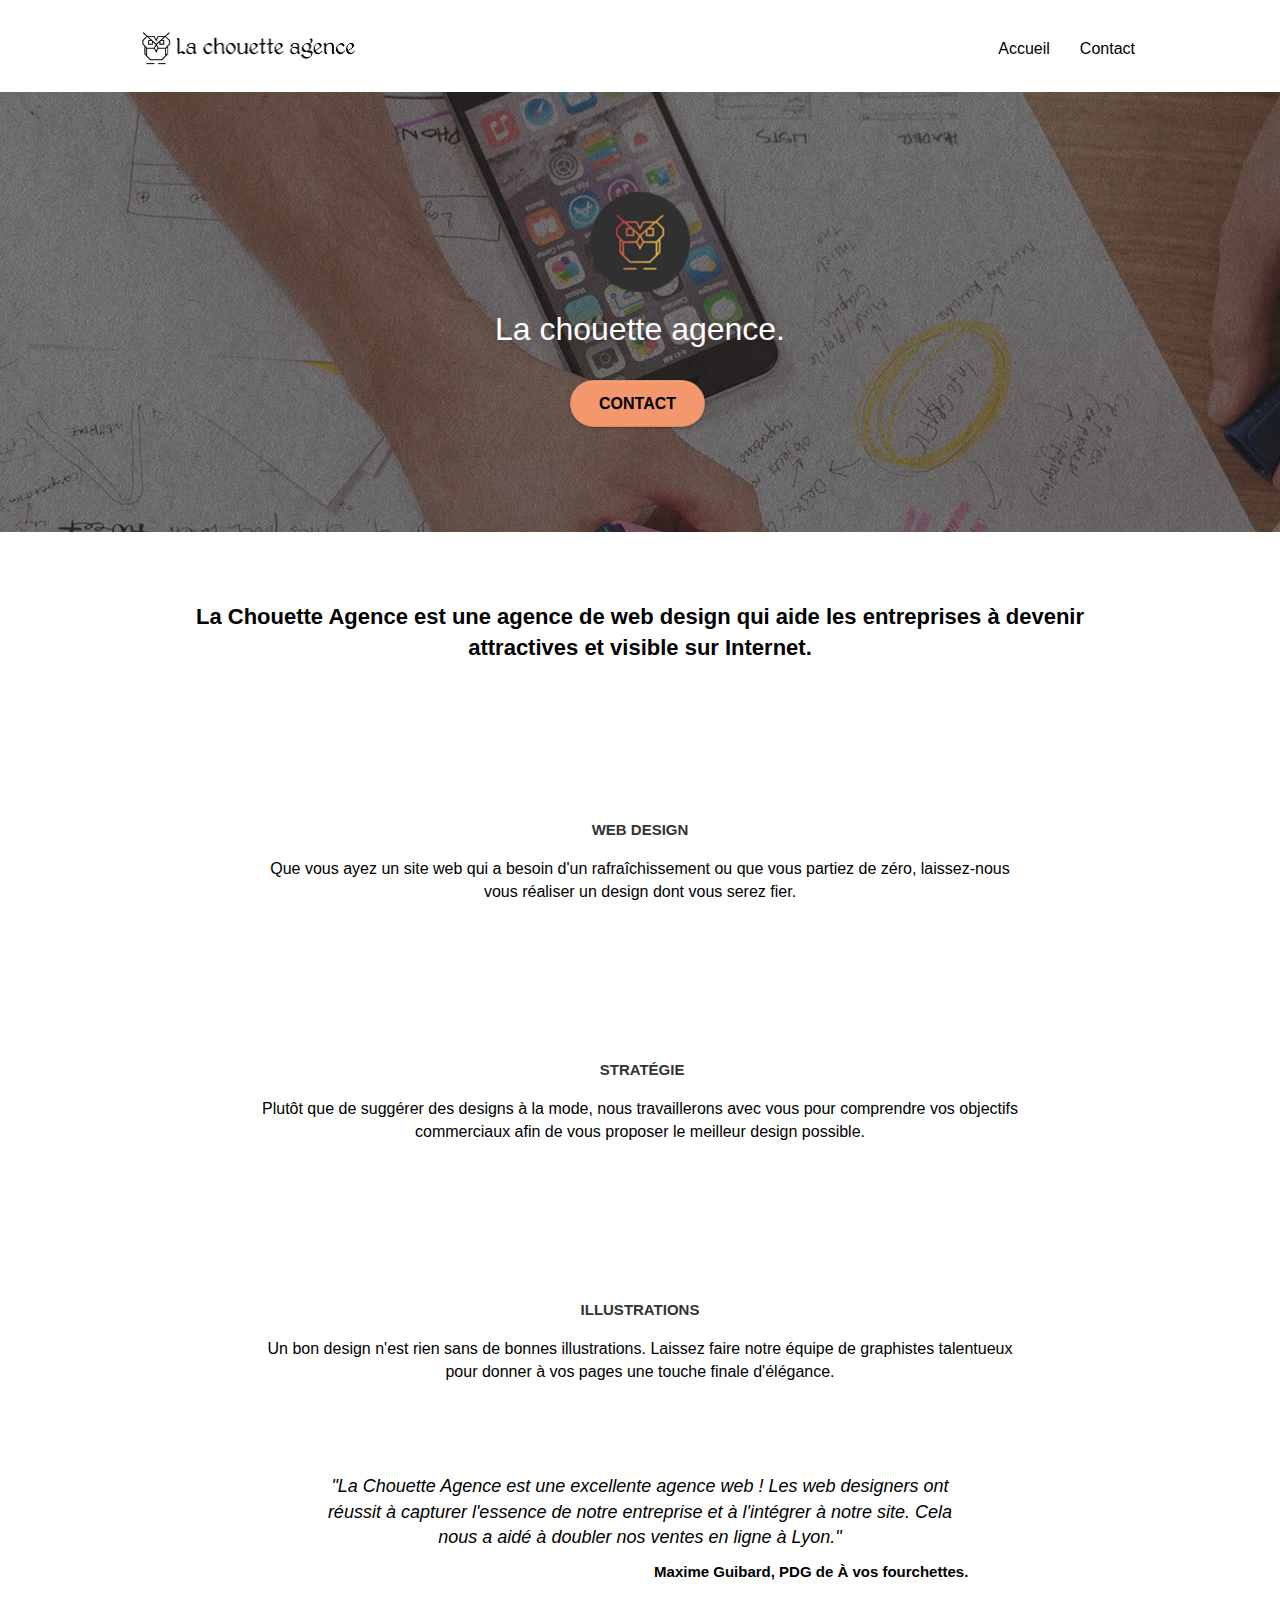
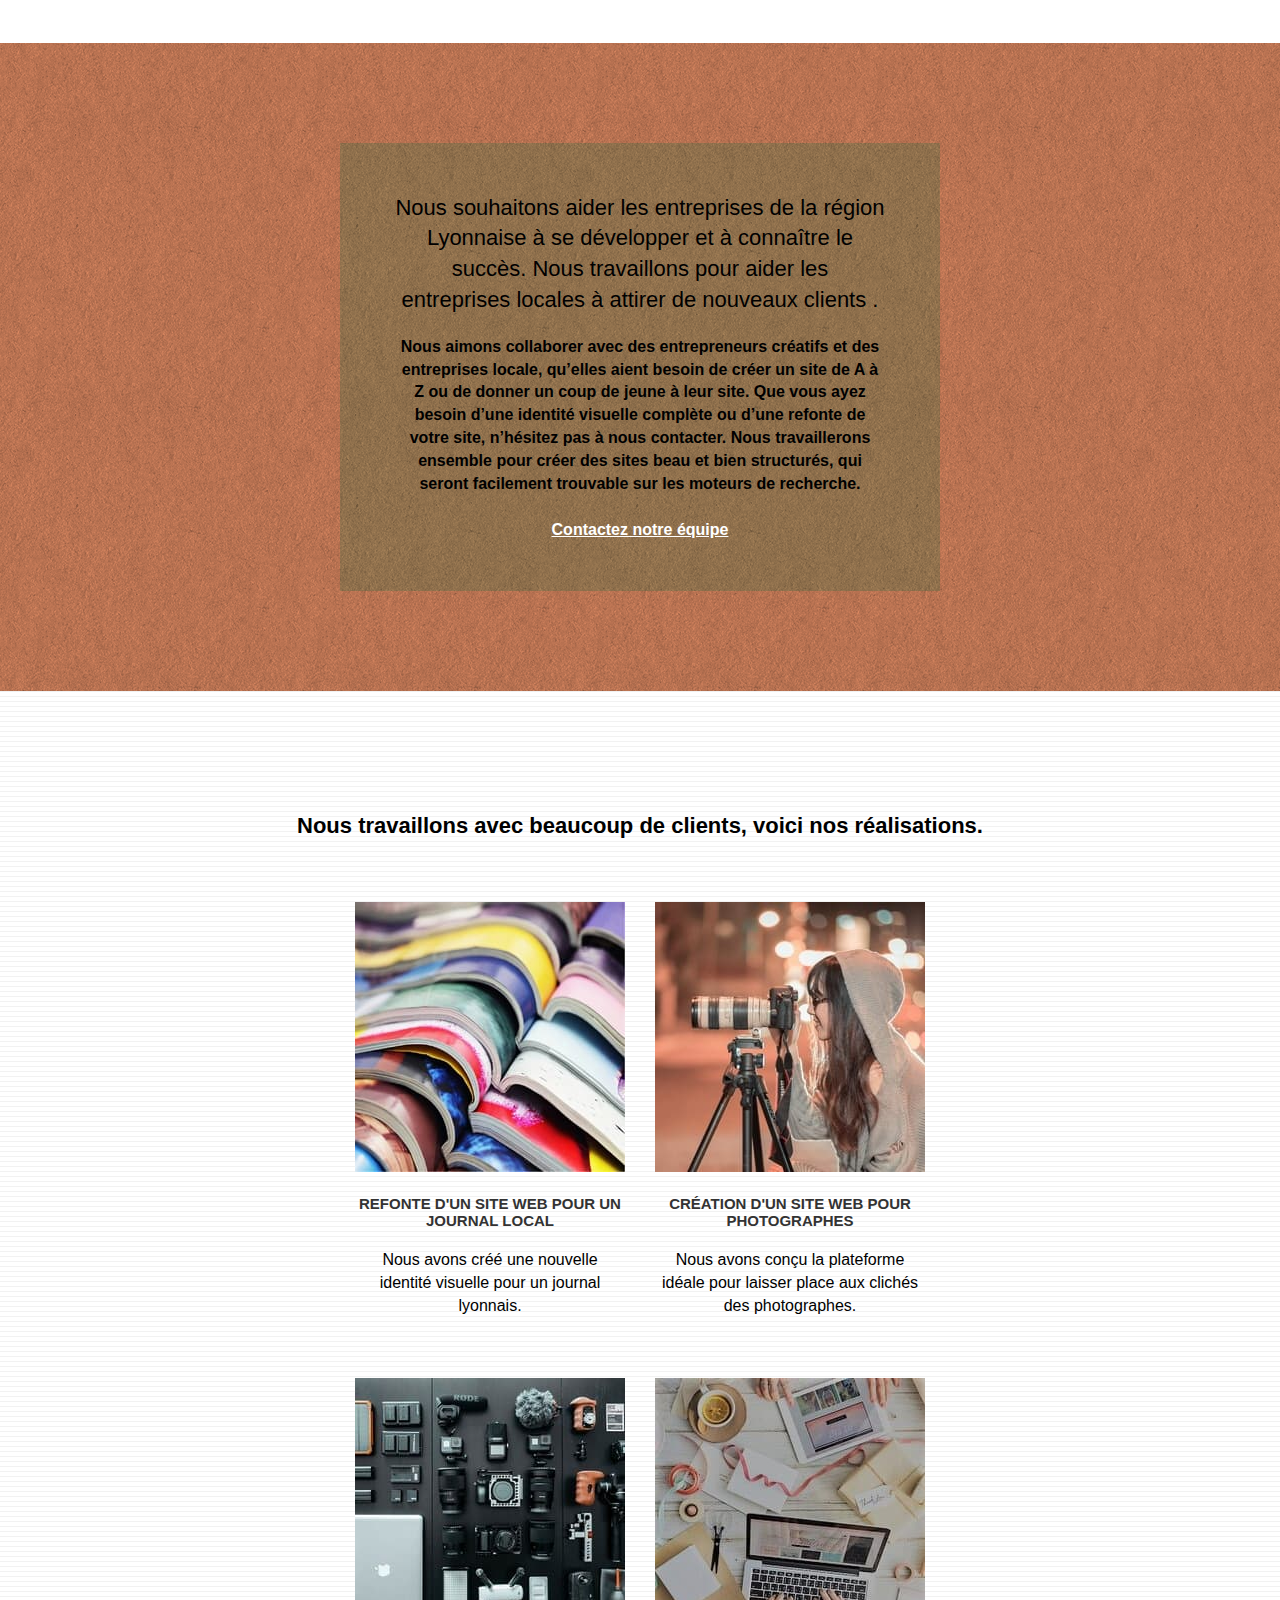
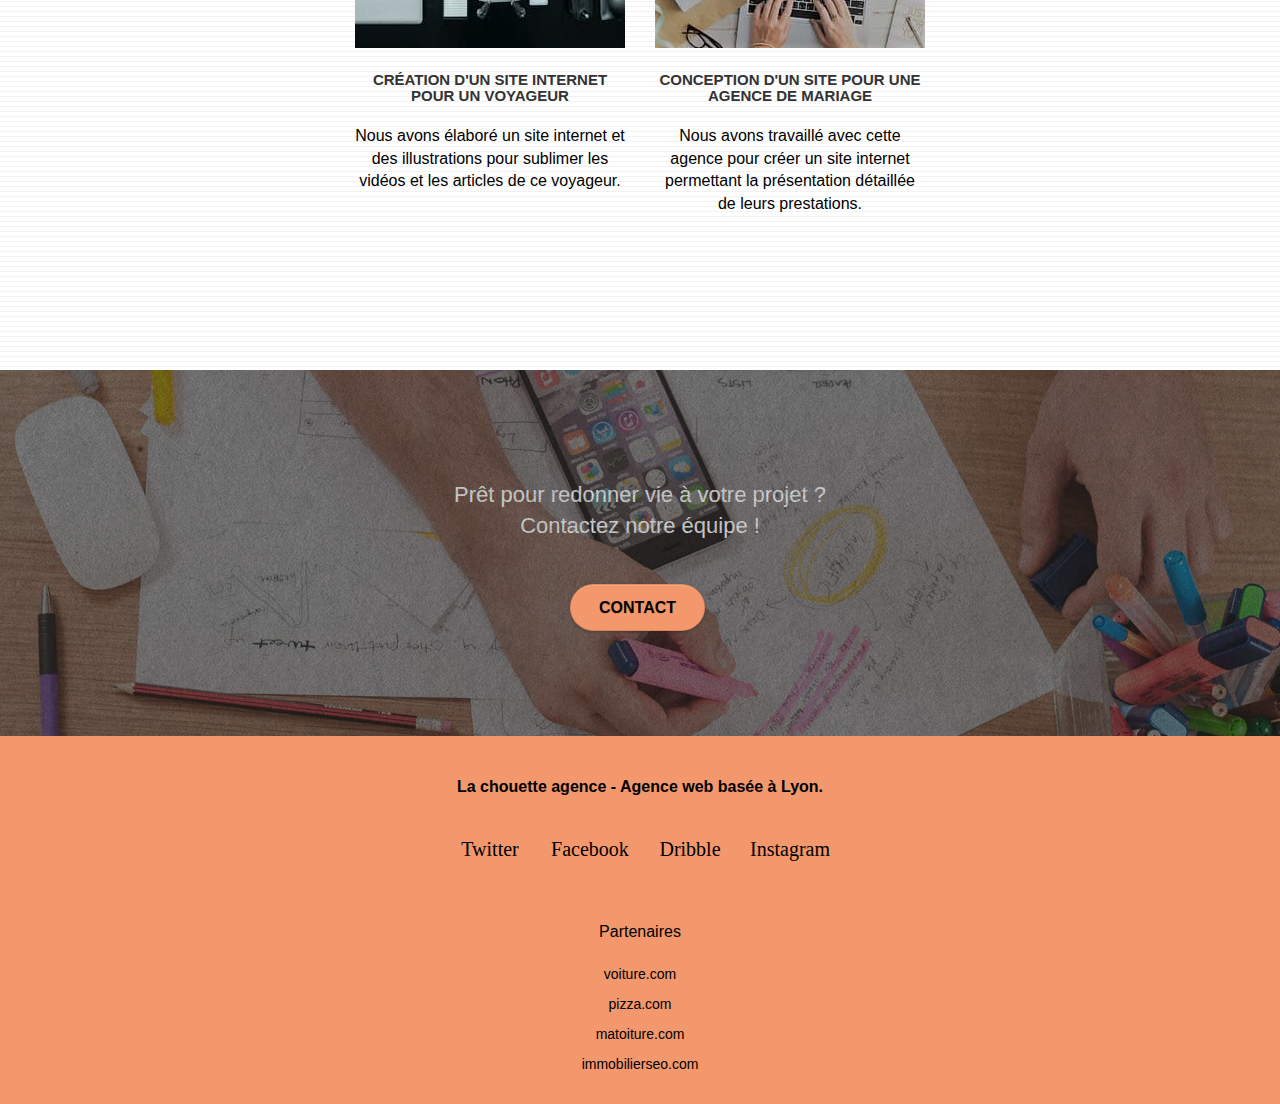
==== commit 8981647a: "optim" ====
--- a/index.html
+++ b/index.html
@@ -1,23 +1,43 @@
 <!doctype html>
-<html lang="fr">
+<html xmlns:og="http://ogp.me/ns#" lang="fr">
+
 
 <head>
 	<meta charset="utf-8">
+
 	<meta name="description"
-		content="La Chouette Agence est une agence de web design basée à Lyon qui permet aux entreprises de ce développé et de devenir visible sur Internet.">
+		content="La Chouette Agence est une agence de web design basée à Lyon qui permet aux entreprises de se développer et de devenir visible sur Internet.">
 	<meta name="viewport" content="width=device-width, initial-scale=1.0, viewport-fit=cover">
+	<link rel="preload" href="./fonts/et-line.woff" as="font" type="font/woff" crossorigin="anonymous">
+	<link rel="preload" href="./fonts/fontawesome-webfont.woff2?v=4.7.0" as="font" type="font/woff"
+		crossorigin="anonymous">
 	<link rel="shortcut icon" type="image/webp" href="favicon.webp">
 	<link rel="stylesheet" type="text/css" href="./css/bootstrap.css">
 	<link rel="stylesheet" type="text/css" href="style.css">
 	<link rel="stylesheet" type="text/css" href="./css/font-awesome.css">
 	<link rel="stylesheet" type="text/css" href="./css/et-line.css">
+	<!-- Open Graph -->
+	<meta property="og:type" content="siteweb" />
+	<meta property="og:url" content="https://mathieuabbal.github.io/MathieuAbbal_4_08012021/" />
+	<meta property="og:title" content="La Chouette Agence" />
+	<meta property="og:description"
+		content="Agence de web design basée à Lyon qui permet aux entreprises de se développer et de devenir visible sur Internet" />
+	<meta property="og:image" content="https://mathieuabbal.github.io/MathieuAbbal_4_08012021/img/logo.png" />
+	<meta property="og:locale" content="fr_FR">
+	<!--Twitter Card-->
+	<meta name="twitter:card" content="summary">
+	<meta name="twitter:site" content="la chouette agence">
+	<meta name="twitter:creator" content="@lachouetteagence">
+	<meta name="twitter:title" content="La Chouette Agence">
+	<meta name="twitter:description"
+		content="Agence de web design basée à Lyon qui permet aux entreprises de se développer et de devenir visible sur Internet">
+	<meta name="twitter:image" content="https://mathieuabbal.github.io/MathieuAbbal_4_08012021/img/logo.png">
+	<meta name="twitter:url" content="https://mathieuabbal.github.io/MathieuAbbal_4_08012021/" />
 
 	<title>La Chouette Agence</title>
 	<meta name="google-site-verification" content="g8qPHj-0wRyrQbyDPwzu7LIW8hlwrQH4bL4hbIqsd9E" />
-	<link rel="preload" href="style.css" as="style">
-	<link rel="preload" href="./css/bootstrap.css" as="style">
-	<link rel="preload" href="./css/font-awesome.css" as="style">
-	<link rel="preload" href="./css/et-line.css" as="style">
+
+
 
 	<!-- Analytics -->
 
@@ -179,7 +199,7 @@
 					<article class="col-sm-6">
 						<a href="#" data-lightbox="img/1.jpg" data-gallery-id="gallery-1"
 							data-caption="Refonte d'un site web pour un journal local" data-frame="snapshot-lb"><img
-								src="img/1.jpg"
+								src="img/1.jpg" width="270px" height="270px"
 								alt="paris web design logo agence web meilleure agence et refonte site web journal"
 								class="img-responsive portfolio-thumb" /></a>
 						<h3 class="mg-md text-center">
@@ -192,7 +212,7 @@
 					<article class="col-sm-6">
 						<a href="#" data-lightbox="img/2.jpg" data-gallery-id="gallery-1"
 							data-caption="Création d'un site web pour photographes" data-frame="snapshot-lb"><img
-								src="img/2.jpg" class="img-responsive portfolio-thumb"
+								src="img/2.jpg" width="270px" height="270px" class="img-responsive portfolio-thumb"
 								alt="paris web design logo agence web meilleure agence, Création d'un site web pour photographes" /></a>
 						<h3 class="mg-md text-center">
 							Création d'un site web pour photographes
@@ -206,7 +226,7 @@
 					<article class="col-sm-6">
 						<a href="#" data-lightbox="img/3.jpg" data-gallery-id="gallery-1"
 							data-caption="Création d'un site internet pour un voyageur" data-frame="snapshot-lb"><img
-								src="img/3.jpg" class="img-responsive portfolio-thumb"
+								src="img/3.jpg" width="270px" height="270px" class="img-responsive portfolio-thumb"
 								alt="paris web design logo agence web meilleure agence, Création d'un site web pour voyageur" /></a>
 						<h3 class="mg-md text-center">
 							Création d'un site internet pour un voyageur
@@ -219,7 +239,7 @@
 					<article class="col-sm-6">
 						<a href="#" data-lightbox="img/4.jpg" data-gallery-id="gallery-1"
 							data-caption="Conception d'un site pour une agence de mariage" data-frame="snapshot-lb"><img
-								src="img/4.jpg" class="img-responsive portfolio-thumb"
+								src="img/4.jpg" width="270px" height="270px" class="img-responsive portfolio-thumb"
 								alt="paris web design logo agence web meilleure agence, Création d'un site web pour agence de mariage" /></a>
 						<h3 class="mg-md text-center">
 							Conception d'un site pour une agence de mariage
@@ -265,14 +285,14 @@
 							<div class="col-sm-3">
 								<div class="text-center">
 									<a class="social" aria-label="lien vers twitter"
-										href="https://twitter.com/home"><span
+										href="https://twitter.com/intent/tweet?url=https://mathieuabbal.github.io/MathieuAbbal_4_08012021/index.html&text="><span
 											class="fa fa-twitter icon-md"><br>Twitter</span></a>
 								</div>
 							</div>
 							<div class="col-sm-3">
 								<div class="text-center">
 									<a class="social" aria-label="lien vers facebook"
-										href="https://www.facebook.com/"><span
+										href="https://www.facebook.com/sharer/sharer.php?u=https://mathieuabbal.github.io/MathieuAbbal_4_08012021/"><span
 											class="fa fa-facebook icon-md"><br>Facebook</span></a>
 								</div>
 							</div>
--- a/css/et-line.css
+++ b/css/et-line.css
@@ -7,6 +7,7 @@
     url(../fonts/et-line.svg#et-line) format("svg");
   font-weight: 400;
   font-style: normal;
+  font-display: swap;
 }
 
 .et-icon-adjustments,
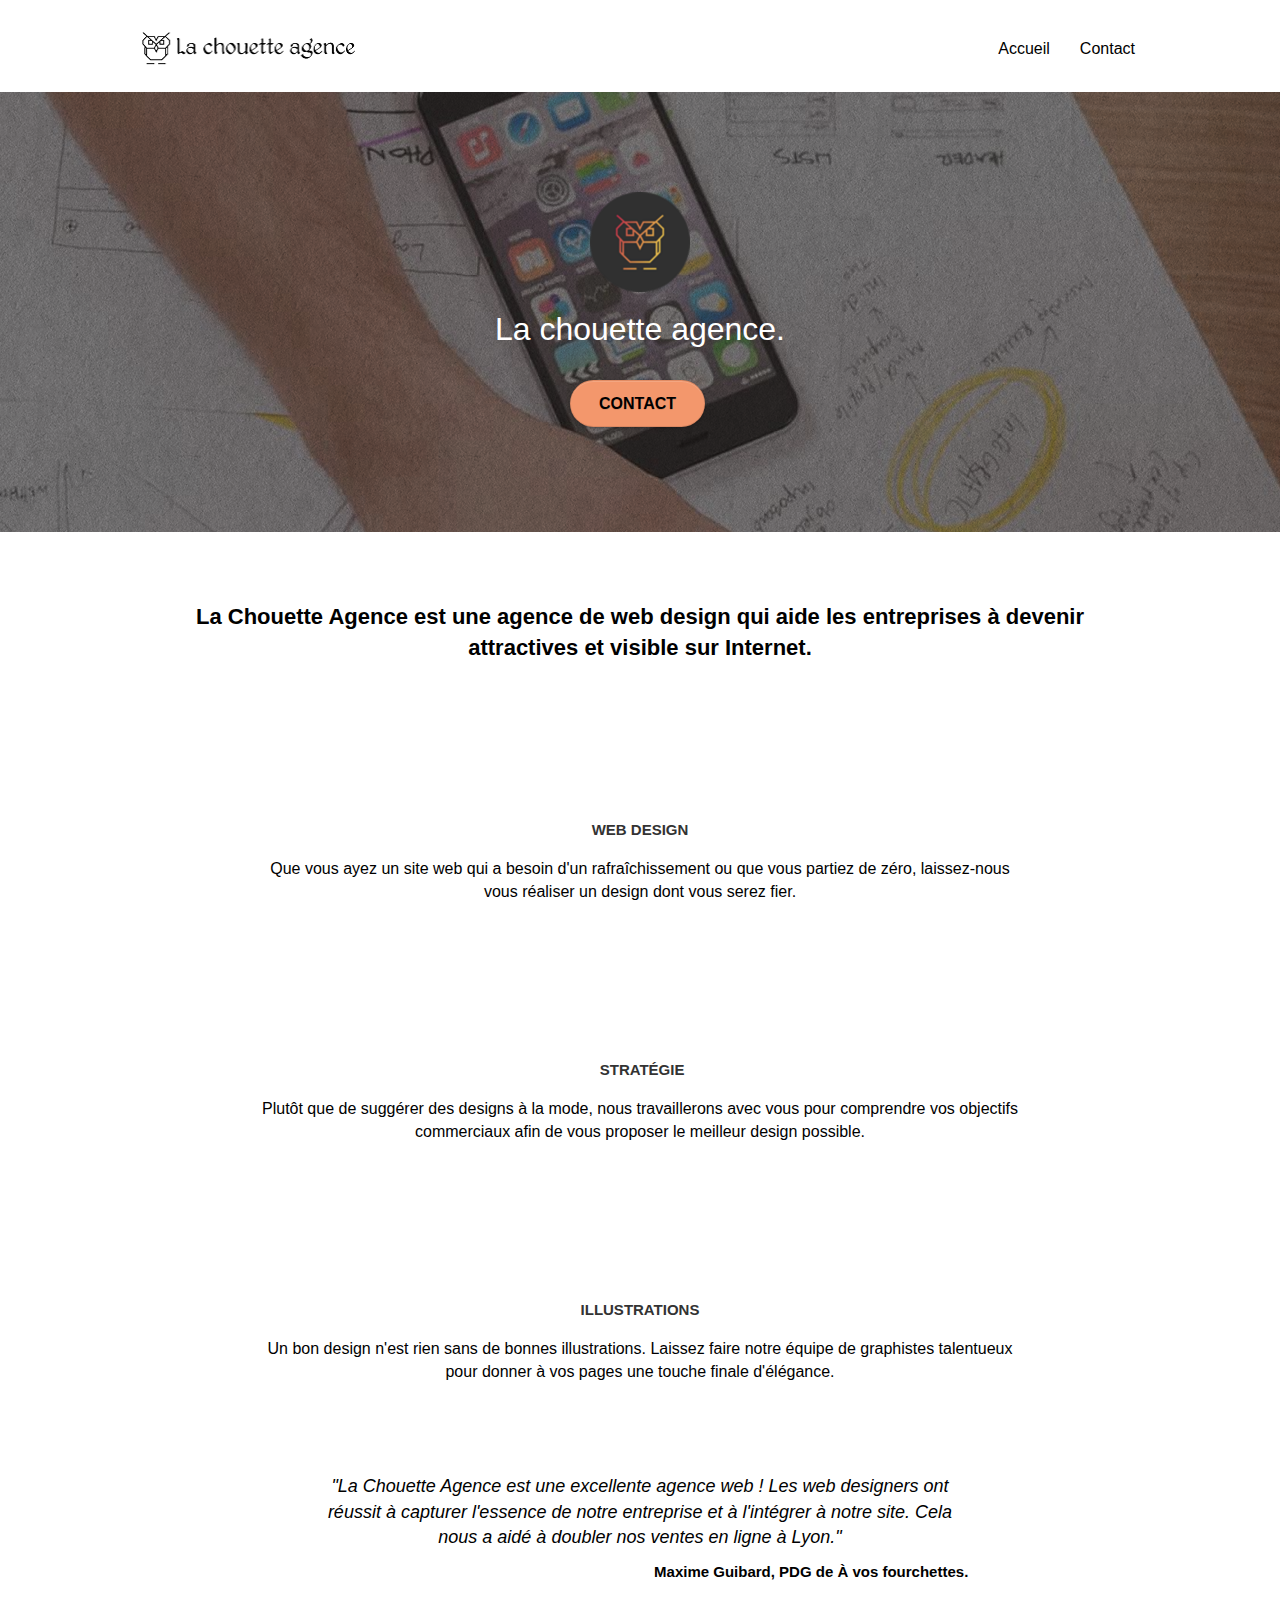
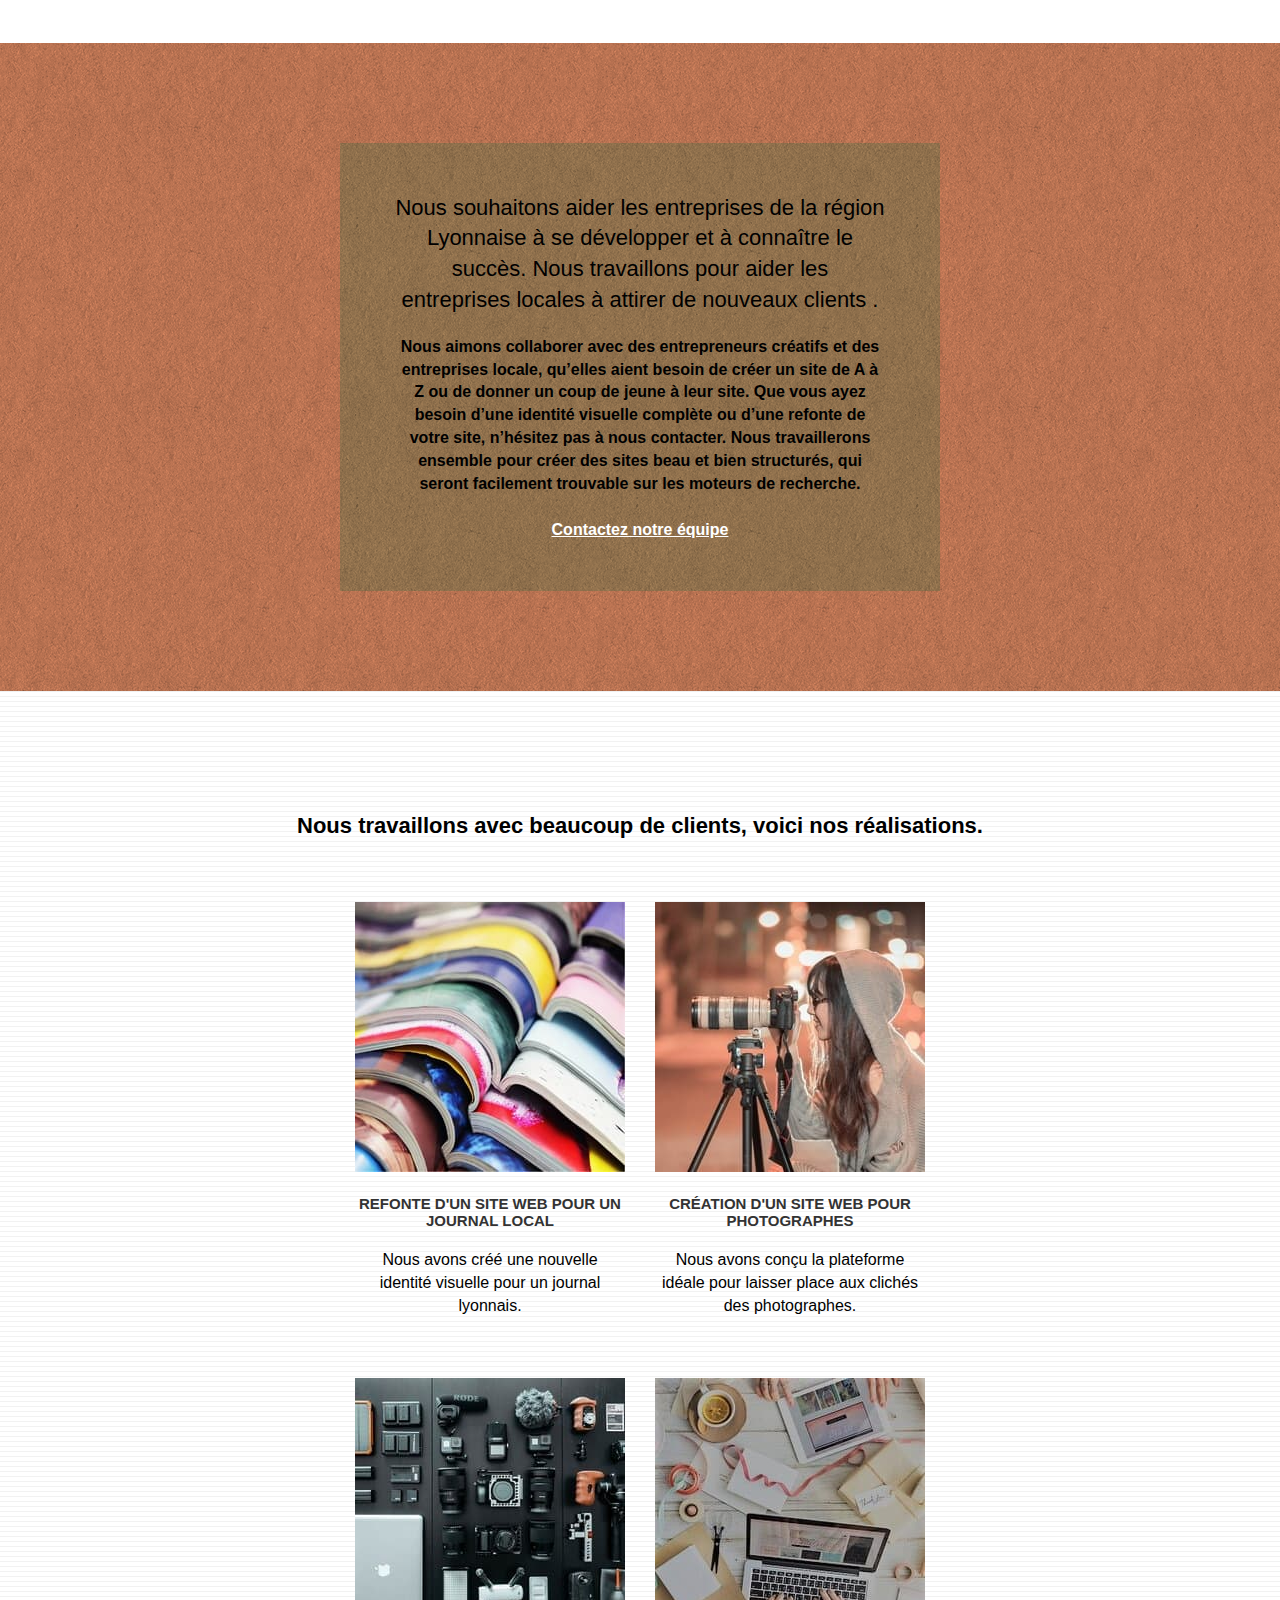
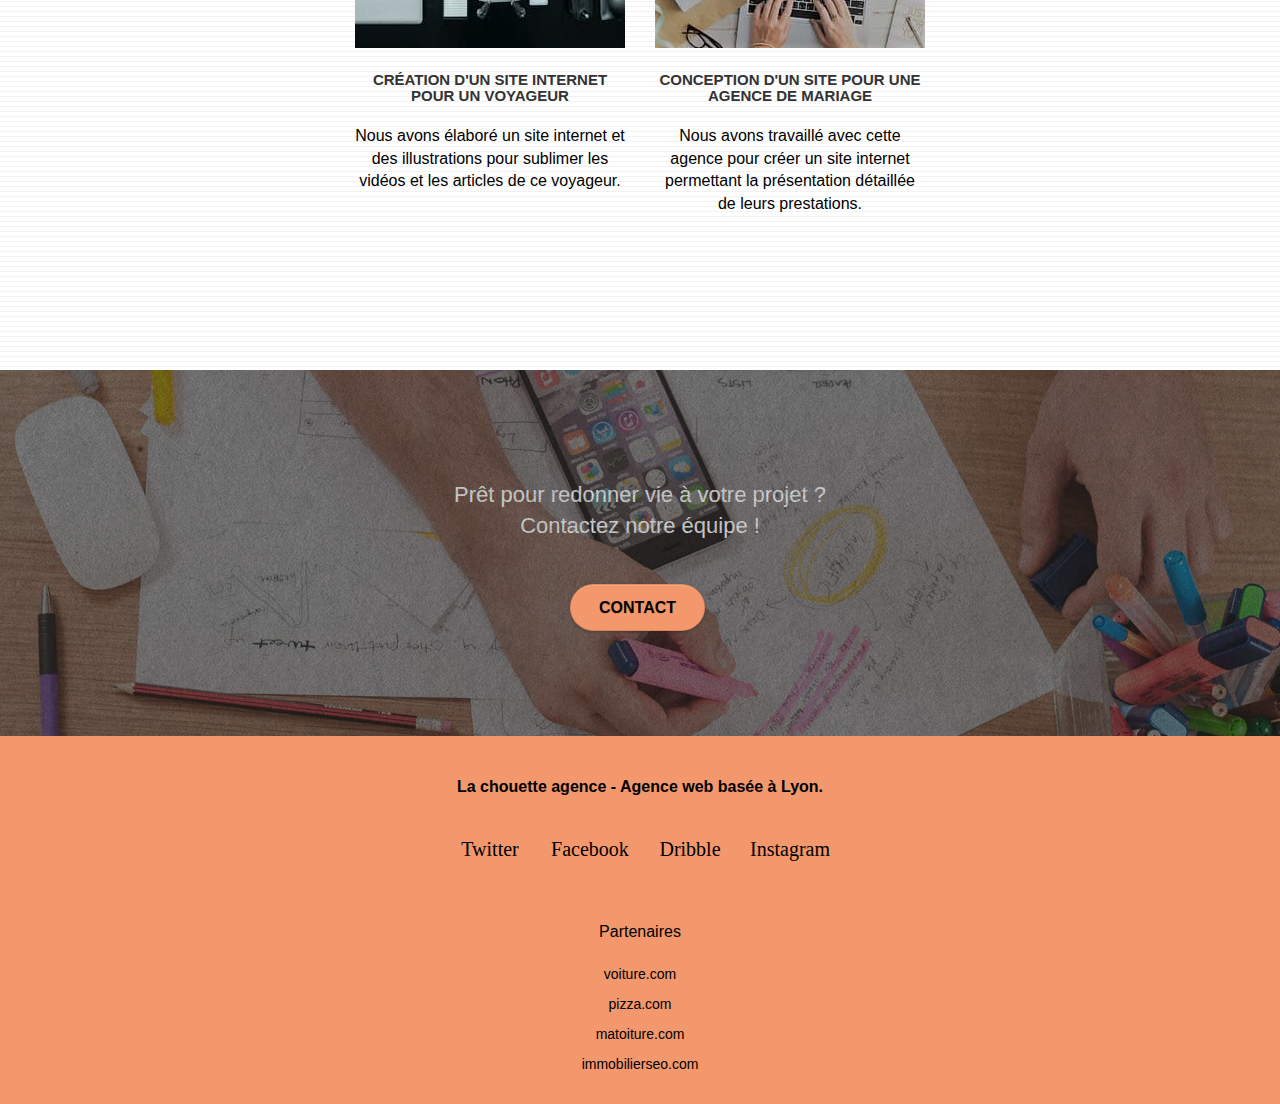
==== commit 41ff19a8: "final" ====
--- a/index.html
+++ b/index.html
@@ -1,5 +1,5 @@
 <!doctype html>
-<html xmlns:og="http://ogp.me/ns#" lang="fr">
+<html prefix="og: http://ogp.me/ns#" lang="fr">
 
 
 <head>
@@ -17,13 +17,14 @@
 	<link rel="stylesheet" type="text/css" href="./css/font-awesome.css">
 	<link rel="stylesheet" type="text/css" href="./css/et-line.css">
 	<!-- Open Graph -->
-	<meta property="og:type" content="siteweb" />
+	<meta property="og:type" content="website" />
 	<meta property="og:url" content="https://mathieuabbal.github.io/MathieuAbbal_4_08012021/" />
 	<meta property="og:title" content="La Chouette Agence" />
 	<meta property="og:description"
 		content="Agence de web design basée à Lyon qui permet aux entreprises de se développer et de devenir visible sur Internet" />
 	<meta property="og:image" content="https://mathieuabbal.github.io/MathieuAbbal_4_08012021/img/logo.png" />
 	<meta property="og:locale" content="fr_FR">
+	<meta property="fb:app_id" content="APPID" />
 	<!--Twitter Card-->
 	<meta name="twitter:card" content="summary">
 	<meta name="twitter:site" content="la chouette agence">
@@ -199,7 +200,7 @@
 					<article class="col-sm-6">
 						<a href="#" data-lightbox="img/1.jpg" data-gallery-id="gallery-1"
 							data-caption="Refonte d'un site web pour un journal local" data-frame="snapshot-lb"><img
-								src="img/1.jpg" width="270px" height="270px"
+								src="img/1.jpg" loading="lazy" width="270" height="270"
 								alt="paris web design logo agence web meilleure agence et refonte site web journal"
 								class="img-responsive portfolio-thumb" /></a>
 						<h3 class="mg-md text-center">
@@ -212,7 +213,8 @@
 					<article class="col-sm-6">
 						<a href="#" data-lightbox="img/2.jpg" data-gallery-id="gallery-1"
 							data-caption="Création d'un site web pour photographes" data-frame="snapshot-lb"><img
-								src="img/2.jpg" width="270px" height="270px" class="img-responsive portfolio-thumb"
+								src="img/2.jpg" loading="lazy" width="270" height="270"
+								class="img-responsive portfolio-thumb"
 								alt="paris web design logo agence web meilleure agence, Création d'un site web pour photographes" /></a>
 						<h3 class="mg-md text-center">
 							Création d'un site web pour photographes
@@ -226,7 +228,8 @@
 					<article class="col-sm-6">
 						<a href="#" data-lightbox="img/3.jpg" data-gallery-id="gallery-1"
 							data-caption="Création d'un site internet pour un voyageur" data-frame="snapshot-lb"><img
-								src="img/3.jpg" width="270px" height="270px" class="img-responsive portfolio-thumb"
+								src="img/3.jpg" loading="lazy" width="270" height="270"
+								class="img-responsive portfolio-thumb"
 								alt="paris web design logo agence web meilleure agence, Création d'un site web pour voyageur" /></a>
 						<h3 class="mg-md text-center">
 							Création d'un site internet pour un voyageur
@@ -239,7 +242,8 @@
 					<article class="col-sm-6">
 						<a href="#" data-lightbox="img/4.jpg" data-gallery-id="gallery-1"
 							data-caption="Conception d'un site pour une agence de mariage" data-frame="snapshot-lb"><img
-								src="img/4.jpg" width="270px" height="270px" class="img-responsive portfolio-thumb"
+								src="img/4.jpg" loading="lazy" width="270" height="270"
+								class="img-responsive portfolio-thumb"
 								alt="paris web design logo agence web meilleure agence, Création d'un site web pour agence de mariage" /></a>
 						<h3 class="mg-md text-center">
 							Conception d'un site pour une agence de mariage
@@ -335,6 +339,16 @@
 	<script src="./js/blocs.js"></script>
 	<script src="./js/jquery.touchSwipe.js" defer></script>
 	<script src="./js/gmaps.js"></script>
+	<script type="application/ld+json">
+		{
+		  "@context": "https://schema.org",
+		  "@type": "Organization",
+		  "name": "La chouette Agence",
+		  "url": "https://mathieuabbal.github.io/MathieuAbbal_4_08012021/",
+		  "logo": "https://mathieuabbal.github.io/MathieuAbbal_4_08012021/img/logo.png",
+		  "sameAs": "https://www.facebook.com/webkoncepter"
+		}
+		</script>
 </body>
 
 </html>--- a/style.css
+++ b/style.css
@@ -1 +1 @@
-body{margin:0;padding:0;background:#fff;overflow-x:hidden;-webkit-font-smoothing:antialiased;-moz-osx-font-smoothing:grayscale}a,button{transition:all 0.3s ease-in-out;outline:none!important}a:hover{text-decoration:none;cursor:pointer}#page-loading-blocs-notifaction{position:fixed;top:0;bottom:0;width:100%;z-index:100000;background:#fff url(img/pageload-spinner.gif) no-repeat center center}.bloc{width:100%;clear:both;background:50% 50% no-repeat;padding:0 50px;-webkit-background-size:cover;-moz-background-size:cover;-o-background-size:cover;background-size:cover;position:relative}.bloc .container{padding-left:0;padding-right:0}.bloc-lg{padding:100px 50px;width:auto}.bloc-md{padding:50px}.bloc-sm{padding:20px 50px}.bg-center,.bg-l-edge,.bg-r-edge,.bg-t-edge,.bg-b-edge,.bg-tl-edge,.bg-bl-edge,.bg-tr-edge,.bg-br-edge,.bg-repeat{-webkit-background-size:auto!important;-moz-background-size:auto!important;-o-background-size:auto!important;background-size:auto!important}.bg-repeat{background:repeat}.bg-t-edge{background:top no-repeat}.bloc-bg-texture::before{content:"";background-size:2px 2px;position:absolute;top:0;bottom:0;left:0;right:0}.texture-paper::before{background:url(img/texture-paper.png);background-size:280px 280px}.b-parallax{background-attachment:fixed}.d-bloc{color:rgba(255,255,255,.7)}.d-bloc button:hover{color:rgba(255,255,255,.9)}.d-bloc .icon-round,.d-bloc .icon-square,.d-bloc .icon-rounded,.d-bloc .icon-semi-rounded-a,.d-bloc .icon-semi-rounded-b{border-color:rgba(255,255,255,.9)}.d-bloc .divider-h span{border-color:rgba(255,255,255,.2)}.d-bloc .a-btn:hover,.d-bloc .navbar a:hover,.d-bloc .navbar-brand:hover,.d-bloc a:hover .icon-sm,.d-bloc a:hover .icon-md,.d-bloc a:hover .icon-lg,.d-bloc a:hover .icon-xl,.d-bloc h1 a:hover,.d-bloc h2 a:hover,.d-bloc h3 a:hover,.d-bloc h4 a:hover,.d-bloc h5 a:hover,.d-bloc h6 a:hover,.d-bloc p a:hover{color:rgba(255,255,255,1)}.d-bloc .navbar-toggle .icon-bar{background:rgba(255,255,255,1)}.d-bloc .btn-wire,.d-bloc .btn-wire:hover{color:rgba(255,255,255,1);border-color:rgba(255,255,255,1)}.d-bloc .panel{color:rgba(0,0,0,.5)}.d-bloc .panel button:hover{color:rgba(0,0,0,.7)}.d-bloc .panel icon{border-color:rgba(0,0,0,.7)}.d-bloc .panel .divider-h span{border-color:rgba(0,0,0,.1)}.d-bloc .panel .a-btn{color:rgba(0,0,0,.6)}.d-bloc .panel .a-btn:hover{color:rgba(0,0,0,1)}.d-bloc .panel .btn-wire,.d-bloc .panel .btn-wire:hover{color:rgba(0,0,0,.7);border-color:rgba(0,0,0,.3)}.d-bloc .panel,.l-bloc{color:rgba(0,0,0,.5)}.d-bloc .panel button:hover,.l-bloc button:hover{color:rgba(0,0,0,.7)}.l-bloc .icon-round,.l-bloc .icon-square,.l-bloc .icon-rounded,.l-bloc .icon-semi-rounded-a,.l-bloc .icon-semi-rounded-b{border-color:rgba(0,0,0,.7)}.d-bloc .panel .divider-h span,.l-bloc .divider-h span{border-color:rgba(0,0,0,.1)}.d-bloc .panel .a-btn,.l-bloc .a-btn,.l-bloc .navbar a,.l-bloc .navbar-brand,.l-bloc a .icon-sm,.l-bloc a .icon-md,.l-bloc a .icon-lg,.l-bloc a .icon-xl,.l-bloc h1 a,.l-bloc h2 a,.l-bloc h3 a,.l-bloc h4 a,.l-bloc h5 a,.l-bloc h6 a,.l-bloc p a{color:rgba(0,0,0,.6)}.d-bloc .panel .a-btn:hover,.l-bloc .a-btn:hover,.l-bloc .navbar a:hover,.l-bloc .navbar-brand:hover,.l-bloc a:hover .icon-sm,.l-bloc a:hover .icon-md,.l-bloc a:hover .icon-lg,.l-bloc a:hover .icon-xl,.l-bloc h1 a:hover,.l-bloc h2 a:hover,.l-bloc h3 a:hover,.l-bloc h4 a:hover,.l-bloc h5 a:hover,.l-bloc h6 a:hover,.l-bloc p a:hover{color:rgba(0,0,0,1)}.l-bloc .navbar-toggle .icon-bar{color:rgba(0,0,0,.6)}.d-bloc .panel .btn-wire,.d-bloc .panel .btn-wire:hover,.l-bloc .btn-wire,.l-bloc .btn-wire:hover{color:rgba(0,0,0,.7);border-color:rgba(0,0,0,.3)}.voffset{margin-top:30px}.voffset-lg{margin-top:80px}.row-no-gutters{margin-right:0;margin-left:0}.row.row-no-gutters>[class^="col-"],.row.row-no-gutters>[class*=" col-"]{padding-right:0;padding-left:0}#bloc-1-hero h1{font-size:32px}.navbar{margin-bottom:0;z-index:1}.navbar-brand{height:auto;padding:3px 15px;font-size:25px;font-weight:400;font-weight:600;line-height:44px}.navbar-brand img{max-height:200px;margin:0 5px 0 0;display:inline}.navbar-brand img[src$="svg"]{min-width:100px}.nav-center .navbar-brand img{margin:0}.navbar .nav{padding-top:2px;margin-right:-16px;float:right;z-index:1}.nav>li{float:left;margin-top:4px;font-size:16px}.navbar-nav .open .dropdown-menu>li>a{text-align:inherit}.nav>li a:hover,.nav>li a:focus{background:transparent}.navbar-toggle{margin:10px 10px 0 0;border:0}.navbar-toggle:hover{background:transparent!important}.navbar-toggle .icon-bar{background-color:rgba(0,0,0,.5);width:26px}.nav-invert .navbar .nav{float:left}.nav-invert .navbar-header,.nav-invert .navbar-brand{float:right;position:relative;z-index:2}@media (min-width:768px){.site-navigation{position:absolute;top:50%;right:20px;transform:translate(0,-50%);-webkit-transform:translateY(-50%)}.nav>li .dropdown-menu a,.nav>li .dropdown-menu a:hover{color:#484848}.nav-invert .site-navigation{left:0;right:0}.nav-center{text-align:center}.nav-center .navbar-header{width:100%}.nav-center .navbar-header,.nav-center .navbar-brand,.nav-center .nav>li{float:none;display:inline-block}.nav-center .site-navigation{position:relative;width:100%;right:0;margin-right:0;margin-top:20px}.nav-center.mini-nav .navbar-toggle{float:none;margin:10px auto 0}}.nav>li>.dropdown a{background:none!important;display:block;padding:14px 15px}nav .caret{margin:0 5px}.dropdown-menu .dropdown-menu{top:-8px;left:100%}.dropdown-menu .dropmenu-flow-right{top:100%;left:0;margin-left:-1px;border-top-left-radius:0;border-top-right-radius:0}.dropdown-menu .dropdown span{border:4px solid #000;border-top-color:transparent;border-right-color:transparent;border-bottom-color:transparent;margin:6px -5px 0 0!important;float:right}.mg-md{margin-top:10px;margin-bottom:20px}.mg-lg{margin-top:10px;margin-bottom:40px}.btn{margin:0 5px 5px 0}.btn.pull-right{margin:0 0 5px 5px}.btn-d,.btn-d:hover,.btn-d:focus{color:#fff;background:rgba(0,0,0,.3)}button{outline:none!important}.btn-rd{border-radius:40px}.btn-clean{border:1px solid rgba(0,0,0,.08);border-bottom-color:rgba(0,0,0,.1);text-shadow:0 1px 0 rgba(0,0,1,.1);box-shadow:0 1px 3px rgba(0,0,1,.25),inset 0 1px 0 0 rgba(255,255,255,.15)}.icon-md{font-size:20px!important}.icon-lg{font-size:60px!important}.sm-shadow{text-shadow:0 1px 2px rgba(0,0,0,.3)}.panel-sq,.panel-sq .panel-heading,.panel-sq .panel-footer{border-radius:0}.panel-rd{border-radius:30px}.panel-rd .panel-heading{border-radius:29px 29px 0 0}.panel-rd .panel-footer{border-radius:0 0 29px 29px}.form-control{border-color:rgba(0,0,0,.1);box-shadow:none}.scrollToTop{width:40px;height:40px;position:fixed;bottom:20px;right:20px;opacity:0;z-index:500;transition:all 0.3s ease-in-out}.scrollToTop span{margin-top:6px}.showScrollTop{font-size:14px;opacity:1}a[data-lightbox]{position:relative;display:block;text-align:center}a[data-lightbox]:hover::before{content:"+";font-family:"HelveticaNeue-Light","Helvetica Neue Light","Helvetica Neue",Helvetica,Arial;font-size:32px;width:50px;height:50px;margin-left:-25px;border-radius:50%;background:rgba(0,0,0,.6);color:#fff;font-weight:100;z-index:1;position:absolute;top:50%;transform:translateY(-50%);-webkit-transform:translateY(-50%)}a[data-lightbox]:hover img{opacity:.6;-webkit-animation-fill-mode:none;animation-fill-mode:none}#lightbox-modal{display:flex;align-items:center}#lightbox-modal .modal-dialog{width:90%;max-width:900px;margin:0 auto 0}#lightbox-modal .modal-dialog img{max-height:90vh;margin:0 auto}.lightbox-caption{padding:20px;color:#fff;background:rgba(0,0,0,.5);position:absolute;left:15px;right:15px;bottom:5px;text-align:center}.close-lightbox{color:#fff;font-size:30px;position:absolute;top:20px;right:20px;z-index:20;background:rgba(0,0,0,.5);border:none;line-height:30px;padding:0 9px 5px;opacity:.3}.close-lightbox:hover,.next-lightbox:hover,.prev-lightbox:hover{opacity:1;color:#fff}.next-lightbox,.prev-lightbox{font-size:20px;color:rgba(255,255,255,.9);background:rgba(0,0,0,.5);transition:all 0.2s ease-in-out;position:absolute;top:45%;z-index:1;opacity:.4}.next-lightbox{padding:6px 8px 1px 13px;right:25px}.prev-lightbox{padding:6px 13px 1px 10px;left:25px}.snapshot-lb .modal-body{padding-bottom:45px}.snapshot-lb .lightbox-caption{padding:0;color:rgba(0,0,0,.5);background:none}h1,h2,h3,h4,h5,h6,p,label,.btn,a{font-family:"helvetica";font-weight:400;color:black!important}.container{max-width:1000px}.hero-bloc-text{font-size:38px}.hero-bloc-text-sub{font-size:36px}.statement-bloc-text{line-height:26px;font-style:italic;font-size:20px;text-align:center;font-weight:lighter;max-width:520px;margin:auto}p{font-size:16px}.tight-width-whitespace{max-width:600px;margin:auto auto auto auto}.h1{font-size:20px;font-family:"Open Sans"}.cta-hero{margin-top:22px;color:black!important;text-transform:uppercase;padding:12px 28px 12px 28px;font-size:16px;font-weight:700}.social{max-width:400px;margin:auto auto auto auto}h2{font-size:22px;line-height:1.4em}h3{font-size:15px;text-transform:uppercase;font-weight:700;color:#333!important}.med-width-whitespace{max-width:800px;margin:auto auto auto auto;box-shadow:0 0 0 #000}h1{color:#333!important}h4{color:#333!important}.icons{margin-bottom:14px;margin-top:24px}.white{color:#000!important;font-weight:600}.portfolio-thumb{margin-bottom:24px}.portfolio-row{margin-bottom:44px;margin-top:50px}.avatar{box-shadow:0 4px 9px rgba(0,0,0,.3)}.black-background{background-color:rgba(165,147,99,.7);padding:40px 40px 40px 40px}.bold-link{font-weight:900;text-decoration:underline!important}.bgc-white{background-color:#fff}.bgc-dark-slate-blue{background-color:#364577}.bgc-atomic-tangerine{background-color:#f3976c}.tc-white{color:#000!important}.btn-atomic-tangerine{background:#f3976c;color:black!important}.btn-atomic-tangerine:hover{background:#c27956!important;color:#fff!important}.ltc-white{color:#fff!important}.ltc-white:hover{color:#ccc!important}.ltc-atomic-tangerine{color:#f3976c!important}.ltc-atomic-tangerine:hover{color:#c27956!important}.icon-dark-slate-blue{color:#364577!important;border-color:#364577!important}.bg-dots-bg{background-image:url(img/dots-bg.png)}.bg-lines-h2-bg{background-image:url(img/lines-h2-bg.png)}.bg-banniere{background-image:url(img/la-chouette-agence-banniere.jpg)}.bg-presentation{background-image:url(img/image-de-presentation.jpg)}@media (max-width:1024px){.bloc{padding-left:20px;padding-right:20px}.bloc.full-width-bloc,.bloc-tile-2.full-width-bloc .container,.bloc-tile-3.full-width-bloc .container,.bloc-tile-4.full-width-bloc .container{padding-left:0;padding-right:0}}@media (max-width:992px) and (min-width:768px){.navbar .nav{max-width:80%}.nav-center.navbar .nav{max-width:100%}}@media only screen and (min-width:768px) and (max-width:1024px) and (orientation:landscape){.b-parallax{background-attachment:scroll}}@media only screen and (min-width:1024px) and (max-width:1366px) and (-webkit-min-device-pixel-ratio:1.5){.b-parallax{background-attachment:scroll}}@media (max-width:991px){.container{width:100%}.b-parallax{background-attachment:scroll}.page-container,#hero-bloc{overflow-x:hidden;position:relative}.bloc-group,.bloc-group .bloc{display:block;width:100%}.bloc-fill-screen .fill-bloc-top-edge,.bloc-fill-screen .fill-bloc-bottom-edge{padding:0 20px}}@media (max-width:767px){.page-container{overflow-x:hidden;position:relative}h1,h2,h3,h4,h5,h6,p,#disqus_thread{padding-left:10px!important;padding-right:10px!important}.b-parallax{background-attachment:scroll}.navbar .nav{padding-top:0;border-top:1px solid rgba(0,0,0,.2);float:none!important}.navbar.row{margin-left:0;margin-right:0}.site-navigation{position:inherit;transform:none;-webkit-transform:none;-ms-transform:none}.nav>li{margin-top:0;border-bottom:1px solid rgba(0,0,0,.1);background:rgba(0,0,0,.05);text-align:left;padding-left:15px;width:100%}.nav>li:hover{background:rgba(0,0,0,.08)}.dropdown .dropdown a .caret{float:none;margin:5px 0 0 10px!important;border:4px solid #000;border-bottom-color:transparent;border-right-color:transparent;border-left-color:transparent}#hero-bloc .navbar .nav{background:rgba(0,0,0,.8)}#hero-bloc .navbar .nav a{color:rgba(255,255,255,.6)}.hero{padding:50px 0}.hero-nav{left:-1px;right:-1px}.navbar-collapse{padding:0;overflow-x:hidden;-webkit-box-shadow:none;box-shadow:none}.navbar-brand img{max-height:40px;width:auto}.nav-invert .navbar-header{float:none;width:100%}.nav-invert .navbar-toggle{float:left;margin-left:10px}.bloc{padding-left:0;padding-right:0}.bloc-xxl,.bloc-xl,.bloc-lg{padding:40px 0}.bloc-sm,.bloc-md{padding-left:0;padding-right:0}.bloc-tile-2 .container,.bloc-tile-3 .container,.bloc-tile-4 .container,.bloc-fill-screen .fill-bloc-top-edge,.bloc-fill-screen .fill-bloc-bottom-edge{padding-left:0;padding-right:0}.a-block{padding:0 10px}.btn-dwn{display:none}.voffset{margin-top:5px}.voffset-md{margin-top:20px}.voffset-lg{margin-top:30px}form{padding:5px}.close-lightbox{display:inline-block}.blocsapp-device-iphone5{background-size:216px 425px;padding-top:60px;width:216px;height:425px}.blocsapp-device-iphone5 img{width:180px;height:320px}}@media (max-width:400px){.bloc{padding-left:0;padding-right:0}.navbar-brand{width:70%}}@media (max-width:767px){.bloc-mob-center-text{text-align:center}}.col-sm-4{color:#000!important;width:100%}.col-sm-4{padding-top:40px!important}.row{text-align:center}.description{font-size:22px!important;font-weight:700}p.name{font-size:15px;font-weight:700;text-align:end}p.quote{font-size:18px;font-style:italic;font-weight:500}ul{list-style:none;padding:0}h4{margin-bottom:30px}.txt-w{color:#fff!important}footer li{margin:10px}footer p{margin:20px}+body{margin:0;padding:0;background:#fff;overflow-x:hidden;-webkit-font-smoothing:antialiased;-moz-osx-font-smoothing:grayscale}a,button{transition:all 0.3s ease-in-out;outline:none!important}a:hover{text-decoration:none;cursor:pointer}#page-loading-blocs-notifaction{position:fixed;top:0;bottom:0;width:100%;z-index:100000;background:#fff url(img/pageload-spinner.gif) no-repeat center center}.bloc{width:100%;clear:both;background:50% 50% no-repeat;padding:0 50px;-webkit-background-size:cover;-moz-background-size:cover;-o-background-size:cover;background-size:cover;position:relative}.bloc .container{padding-left:0;padding-right:0}.bloc-lg{padding:100px 50px;width:auto}.bloc-md{padding:50px}.bloc-sm{padding:20px 50px}.bg-center,.bg-l-edge,.bg-r-edge,.bg-t-edge,.bg-b-edge,.bg-tl-edge,.bg-bl-edge,.bg-tr-edge,.bg-br-edge,.bg-repeat{-webkit-background-size:auto!important;-moz-background-size:auto!important;-o-background-size:auto!important;background-size:auto!important}.bg-repeat{background:repeat}.bg-t-edge{background:top no-repeat}.bloc-bg-texture::before{content:"";background-size:2px 2px;position:absolute;top:0;bottom:0;left:0;right:0}.texture-paper::before{background:url(img/texture-paper.png);background-size:280px 280px}.b-parallax{background-attachment:fixed}.d-bloc{color:rgba(255,255,255,.7)}.d-bloc button:hover{color:rgba(255,255,255,.9)}.d-bloc .icon-round,.d-bloc .icon-square,.d-bloc .icon-rounded,.d-bloc .icon-semi-rounded-a,.d-bloc .icon-semi-rounded-b{border-color:rgba(255,255,255,.9)}.d-bloc .divider-h span{border-color:rgba(255,255,255,.2)}.d-bloc .a-btn:hover,.d-bloc .navbar a:hover,.d-bloc .navbar-brand:hover,.d-bloc a:hover .icon-sm,.d-bloc a:hover .icon-md,.d-bloc a:hover .icon-lg,.d-bloc a:hover .icon-xl,.d-bloc h1 a:hover,.d-bloc h2 a:hover,.d-bloc h3 a:hover,.d-bloc h4 a:hover,.d-bloc h5 a:hover,.d-bloc h6 a:hover,.d-bloc p a:hover{color:rgba(255,255,255,1)}.d-bloc .navbar-toggle .icon-bar{background:rgba(255,255,255,1)}.d-bloc .btn-wire,.d-bloc .btn-wire:hover{color:rgba(255,255,255,1);border-color:rgba(255,255,255,1)}.d-bloc .panel{color:rgba(0,0,0,.5)}.d-bloc .panel button:hover{color:rgba(0,0,0,.7)}.d-bloc .panel icon{border-color:rgba(0,0,0,.7)}.d-bloc .panel .divider-h span{border-color:rgba(0,0,0,.1)}.d-bloc .panel .a-btn{color:rgba(0,0,0,.6)}.d-bloc .panel .a-btn:hover{color:rgba(0,0,0,1)}.d-bloc .panel .btn-wire,.d-bloc .panel .btn-wire:hover{color:rgba(0,0,0,.7);border-color:rgba(0,0,0,.3)}.d-bloc .panel,.l-bloc{color:rgba(0,0,0,.5)}.d-bloc .panel button:hover,.l-bloc button:hover{color:rgba(0,0,0,.7)}.l-bloc .icon-round,.l-bloc .icon-square,.l-bloc .icon-rounded,.l-bloc .icon-semi-rounded-a,.l-bloc .icon-semi-rounded-b{border-color:rgba(0,0,0,.7)}.d-bloc .panel .divider-h span,.l-bloc .divider-h span{border-color:rgba(0,0,0,.1)}.d-bloc .panel .a-btn,.l-bloc .a-btn,.l-bloc .navbar a,.l-bloc .navbar-brand,.l-bloc a .icon-sm,.l-bloc a .icon-md,.l-bloc a .icon-lg,.l-bloc a .icon-xl,.l-bloc h1 a,.l-bloc h2 a,.l-bloc h3 a,.l-bloc h4 a,.l-bloc h5 a,.l-bloc h6 a,.l-bloc p a{color:rgba(0,0,0,.6)}.d-bloc .panel .a-btn:hover,.l-bloc .a-btn:hover,.l-bloc .navbar a:hover,.l-bloc .navbar-brand:hover,.l-bloc a:hover .icon-sm,.l-bloc a:hover .icon-md,.l-bloc a:hover .icon-lg,.l-bloc a:hover .icon-xl,.l-bloc h1 a:hover,.l-bloc h2 a:hover,.l-bloc h3 a:hover,.l-bloc h4 a:hover,.l-bloc h5 a:hover,.l-bloc h6 a:hover,.l-bloc p a:hover{color:rgba(0,0,0,1)}.l-bloc .navbar-toggle .icon-bar{color:rgba(0,0,0,.6)}.d-bloc .panel .btn-wire,.d-bloc .panel .btn-wire:hover,.l-bloc .btn-wire,.l-bloc .btn-wire:hover{color:rgba(0,0,0,.7);border-color:rgba(0,0,0,.3)}.voffset{margin-top:30px}.voffset-lg{margin-top:80px}.row-no-gutters{margin-right:0;margin-left:0}.row.row-no-gutters>[class^="col-"],.row.row-no-gutters>[class*=" col-"]{padding-right:0;padding-left:0}#bloc-1-hero h1{font-size:32px}.navbar{margin-bottom:0;z-index:1}.navbar-brand{height:auto;padding:3px 15px;font-size:25px;font-weight:400;font-weight:600;line-height:44px}.navbar-brand img{max-height:200px;margin:0 5px 0 0;display:inline}.navbar-brand img[src$="svg"]{min-width:100px}.nav-center .navbar-brand img{margin:0}.navbar .nav{padding-top:2px;margin-right:-16px;float:right;z-index:1}.nav>li{float:left;margin-top:4px;font-size:16px}.navbar-nav .open .dropdown-menu>li>a{text-align:inherit}.nav>li a:hover,.nav>li a:focus{background:transparent}.navbar-toggle{margin:10px 10px 0 0;border:0}.navbar-toggle:hover{background:transparent!important}.navbar-toggle .icon-bar{background-color:rgba(0,0,0,.5);width:26px}.nav-invert .navbar .nav{float:left}.nav-invert .navbar-header,.nav-invert .navbar-brand{float:right;position:relative;z-index:2}@media (min-width:768px){.site-navigation{position:absolute;top:50%;right:20px;transform:translate(0,-50%);-webkit-transform:translateY(-50%)}.nav>li .dropdown-menu a,.nav>li .dropdown-menu a:hover{color:#484848}.nav-invert .site-navigation{left:0;right:0}.nav-center{text-align:center}.nav-center .navbar-header{width:100%}.nav-center .navbar-header,.nav-center .navbar-brand,.nav-center .nav>li{float:none;display:inline-block}.nav-center .site-navigation{position:relative;width:100%;right:0;margin-right:0;margin-top:20px}.nav-center.mini-nav .navbar-toggle{float:none;margin:10px auto 0}}.nav>li>.dropdown a{background:none!important;display:block;padding:14px 15px}nav .caret{margin:0 5px}.dropdown-menu .dropdown-menu{top:-8px;left:100%}.dropdown-menu .dropmenu-flow-right{top:100%;left:0;margin-left:-1px;border-top-left-radius:0;border-top-right-radius:0}.dropdown-menu .dropdown span{border:4px solid #000;border-top-color:transparent;border-right-color:transparent;border-bottom-color:transparent;margin:6px -5px 0 0!important;float:right}.mg-md{margin-top:10px;margin-bottom:20px}.mg-lg{margin-top:10px;margin-bottom:40px}.btn{margin:0 5px 5px 0}.btn.pull-right{margin:0 0 5px 5px}.btn-d,.btn-d:hover,.btn-d:focus{color:#fff;background:rgba(0,0,0,.3)}button{outline:none!important}.btn-rd{border-radius:40px}.btn-clean{border:1px solid rgba(0,0,0,.08);border-bottom-color:rgba(0,0,0,.1);text-shadow:0 1px 0 rgba(0,0,1,.1);box-shadow:0 1px 3px rgba(0,0,1,.25),inset 0 1px 0 0 rgba(255,255,255,.15)}.icon-md{font-size:20px!important}.icon-lg{font-size:60px!important}.sm-shadow{text-shadow:0 1px 2px rgba(0,0,0,.3)}.panel-sq,.panel-sq .panel-heading,.panel-sq .panel-footer{border-radius:0}.panel-rd{border-radius:30px}.panel-rd .panel-heading{border-radius:29px 29px 0 0}.panel-rd .panel-footer{border-radius:0 0 29px 29px}.form-control{border-color:rgba(0,0,0,.1);box-shadow:none}.scrollToTop{width:40px;height:40px;position:fixed;bottom:20px;right:20px;opacity:0;z-index:500;transition:all 0.3s ease-in-out}.scrollToTop span{margin-top:6px}.showScrollTop{font-size:14px;opacity:1}a[data-lightbox]{position:relative;display:block;text-align:center}a[data-lightbox]:hover::before{content:"+";font-family:"HelveticaNeue-Light","Helvetica Neue Light","Helvetica Neue",Helvetica,Arial;font-size:32px;width:50px;height:50px;margin-left:-25px;border-radius:50%;background:rgba(0,0,0,.6);color:#fff;font-weight:100;z-index:1;position:absolute;top:50%;transform:translateY(-50%);-webkit-transform:translateY(-50%)}a[data-lightbox]:hover img{opacity:.6;-webkit-animation-fill-mode:none;animation-fill-mode:none}#lightbox-modal{display:flex;align-items:center}#lightbox-modal .modal-dialog{width:90%;max-width:900px;margin:0 auto 0}#lightbox-modal .modal-dialog img{max-height:90vh;margin:0 auto}.lightbox-caption{padding:20px;color:#fff;background:rgba(0,0,0,.5);position:absolute;left:15px;right:15px;bottom:5px;text-align:center}.close-lightbox{color:#fff;font-size:30px;position:absolute;top:20px;right:20px;z-index:20;background:rgba(0,0,0,.5);border:none;line-height:30px;padding:0 9px 5px;opacity:.3}.close-lightbox:hover,.next-lightbox:hover,.prev-lightbox:hover{opacity:1;color:#fff}.next-lightbox,.prev-lightbox{font-size:20px;color:rgba(255,255,255,.9);background:rgba(0,0,0,.5);transition:all 0.2s ease-in-out;position:absolute;top:45%;z-index:1;opacity:.4}.next-lightbox{padding:6px 8px 1px 13px;right:25px}.prev-lightbox{padding:6px 13px 1px 10px;left:25px}.snapshot-lb .modal-body{padding-bottom:45px}.snapshot-lb .lightbox-caption{padding:0;color:rgba(0,0,0,.5);background:none}h1,h2,h3,h4,h5,h6,p,label,.btn,a{font-family:"helvetica";font-weight:400;color:black!important}.container{max-width:1000px}.hero-bloc-text{font-size:38px}.hero-bloc-text-sub{font-size:36px}.statement-bloc-text{line-height:26px;font-style:italic;font-size:20px;text-align:center;font-weight:lighter;max-width:520px;margin:auto}p{font-size:16px}.tight-width-whitespace{max-width:600px;margin:auto auto auto auto}.h1{font-size:20px;font-family:"Open Sans"}.cta-hero{margin-top:22px;color:black!important;text-transform:uppercase;padding:12px 28px 12px 28px;font-size:16px;font-weight:700}.social{max-width:400px;margin:auto auto auto auto}h2{font-size:22px;line-height:1.4em}h3{font-size:15px;text-transform:uppercase;font-weight:700;color:#333!important}.med-width-whitespace{max-width:800px;margin:auto auto auto auto;box-shadow:0 0 0 #000}h1{color:#333!important}h4{color:#333!important}.icons{margin-bottom:14px;margin-top:24px}.white{color:#000!important;font-weight:600}.portfolio-thumb{margin-bottom:24px}.portfolio-row{margin-bottom:44px;margin-top:50px}.avatar{box-shadow:0 4px 9px rgba(0,0,0,.3)}.black-background{background-color:rgba(165,147,99,.7);padding:40px 40px 40px 40px}.bold-link{font-weight:900;text-decoration:underline!important}.bgc-white{background-color:#fff}.bgc-dark-slate-blue{background-color:#364577}.bgc-atomic-tangerine{background-color:#f3976c}.tc-white{color:#000!important}.btn-atomic-tangerine{background:#f3976c;color:black!important}.btn-atomic-tangerine:hover{background:#c27956!important;color:#fff!important}.ltc-white{color:#fff!important}.ltc-white:hover{color:#ccc!important}.ltc-atomic-tangerine{color:#f3976c!important}.ltc-atomic-tangerine:hover{color:#c27956!important}.icon-dark-slate-blue{color:#364577!important;border-color:#364577!important}.bg-dots-bg{background-image:url(img/dots-bg.png)}.bg-lines-h2-bg{background-image:url(img/lines-h2-bg.png)}.bg-banniere{background-image:url(img/la-chouette-agence-banniere.jpg)}.bg-presentation{background-image:url(img/image-de-presentation.jpg)}@media (max-width:1024px){.bloc{padding-left:20px;padding-right:20px}.bloc.full-width-bloc,.bloc-tile-2.full-width-bloc .container,.bloc-tile-3.full-width-bloc .container,.bloc-tile-4.full-width-bloc .container{padding-left:0;padding-right:0}}@media (max-width:992px) and (min-width:768px){.navbar .nav{max-width:80%}.nav-center.navbar .nav{max-width:100%}}@media only screen and (min-width:768px) and (max-width:1024px) and (orientation:landscape){.b-parallax{background-attachment:scroll}}@media only screen and (min-width:1024px) and (max-width:1366px) and (-webkit-min-device-pixel-ratio:1.5){.b-parallax{background-attachment:scroll}}@media (max-width:991px){.container{width:100%}.b-parallax{background-attachment:scroll}.page-container,#hero-bloc{overflow-x:hidden;position:relative}.bloc-group,.bloc-group .bloc{display:block;width:100%}.bloc-fill-screen .fill-bloc-top-edge,.bloc-fill-screen .fill-bloc-bottom-edge{padding:0 20px}}@media (max-width:767px){.page-container{overflow-x:hidden;position:relative}h1,h2,h3,h4,h5,h6,p,#disqus_thread{padding-left:10px!important;padding-right:10px!important}.b-parallax{background-attachment:scroll}.navbar .nav{padding-top:0;border-top:1px solid rgba(0,0,0,.2);float:none!important}.navbar.row{margin-left:0;margin-right:0}.site-navigation{position:inherit;transform:none;-webkit-transform:none;-ms-transform:none}.nav>li{margin-top:0;border-bottom:1px solid rgba(0,0,0,.1);background:rgba(0,0,0,.05);text-align:left;padding-left:15px;width:100%}.nav>li:hover{background:rgba(0,0,0,.08)}.dropdown .dropdown a .caret{float:none;margin:5px 0 0 10px!important;border:4px solid #000;border-bottom-color:transparent;border-right-color:transparent;border-left-color:transparent}#hero-bloc .navbar .nav{background:rgba(0,0,0,.8)}#hero-bloc .navbar .nav a{color:rgba(255,255,255,.6)}.hero{padding:50px 0}.hero-nav{left:-1px;right:-1px}.navbar-collapse{padding:0;overflow-x:hidden;-webkit-box-shadow:none;box-shadow:none}.navbar-brand img{max-height:40px;width:auto}.nav-invert .navbar-header{float:none;width:100%}.nav-invert .navbar-toggle{float:left;margin-left:10px}.bloc{padding-left:0;padding-right:0}.bloc-xxl,.bloc-xl,.bloc-lg{padding:40px 0}.bloc-sm,.bloc-md{padding-left:0;padding-right:0}.bloc-tile-2 .container,.bloc-tile-3 .container,.bloc-tile-4 .container,.bloc-fill-screen .fill-bloc-top-edge,.bloc-fill-screen .fill-bloc-bottom-edge{padding-left:0;padding-right:0}.a-block{padding:0 10px}.btn-dwn{display:none}.voffset{margin-top:5px}.voffset-md{margin-top:20px}.voffset-lg{margin-top:30px}form{padding:5px}.close-lightbox{display:inline-block}.blocsapp-device-iphone5{background-size:216px 425px;padding-top:60px;width:216px;height:425px}.blocsapp-device-iphone5 img{width:180px;height:320px}}@media (max-width:400px){.bloc{padding-left:0;padding-right:0}.navbar-brand{width:70%}}@media (max-width:767px){.bloc-mob-center-text{text-align:center}}.col-sm-4{color:#000!important;width:100%}.col-sm-4{padding-top:40px!important}.row{text-align:center}.description{font-size:22px!important;font-weight:700}p.name{font-size:15px;font-weight:700;text-align:end}p.quote{font-size:18px;font-style:italic;font-weight:500}ul{list-style:none;padding:0}h4{margin-bottom:30px}.txt-w{color:#fff!important}footer li{margin:10px}footer p{margin:20px}@media (min-width:1024px){.bg-banniere{background-size:cover!important}}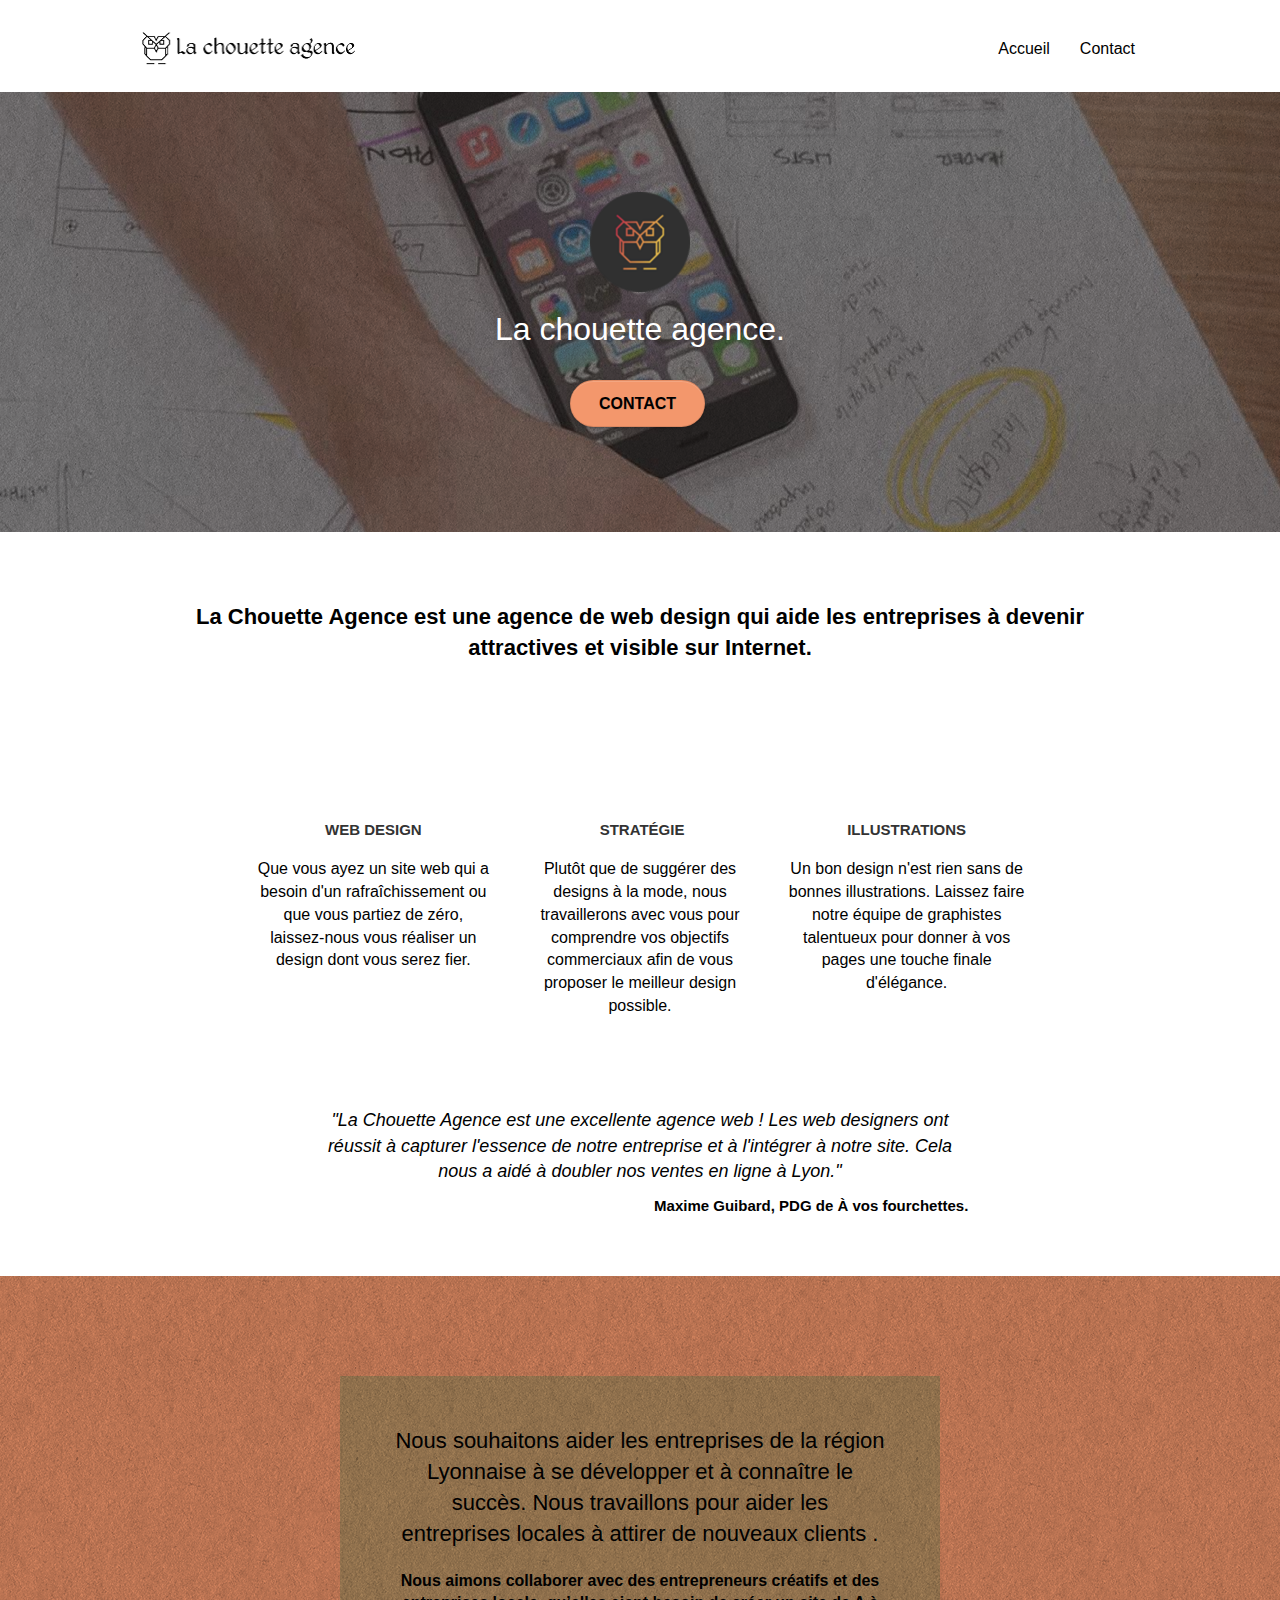
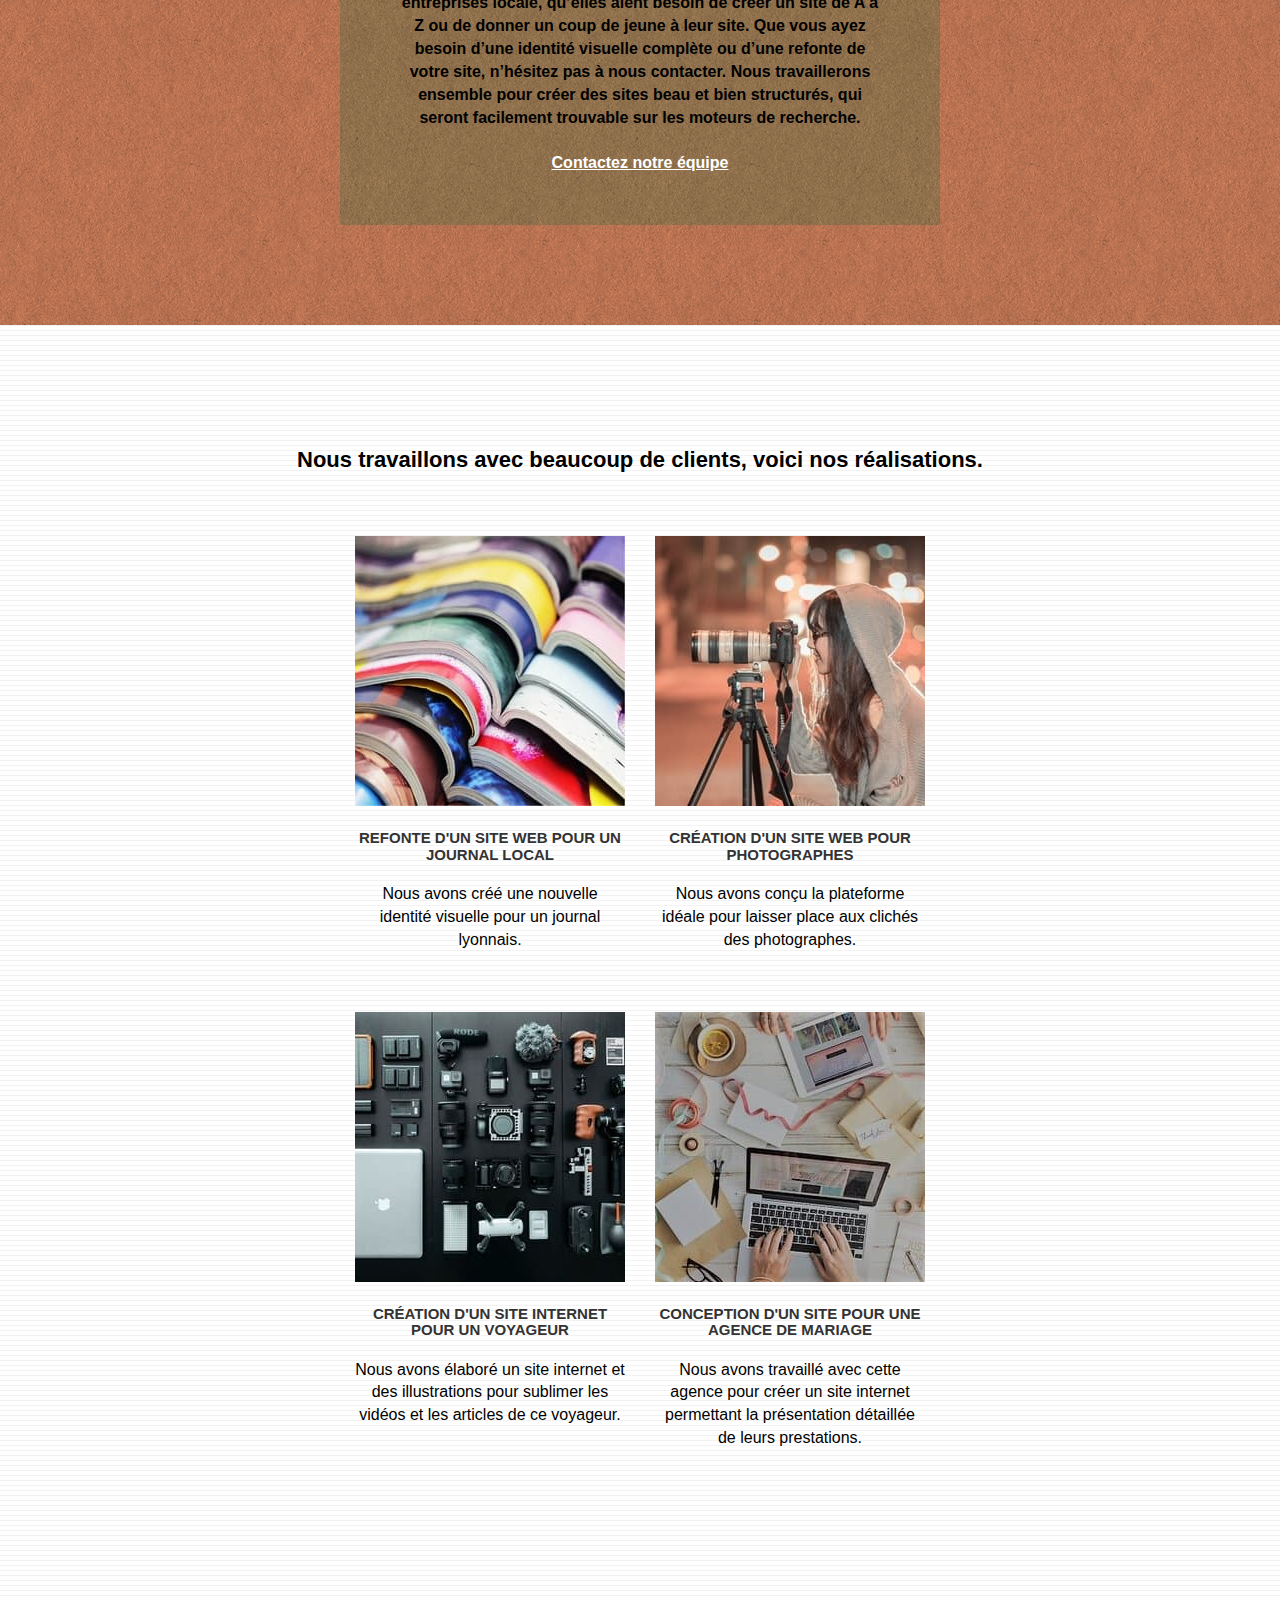
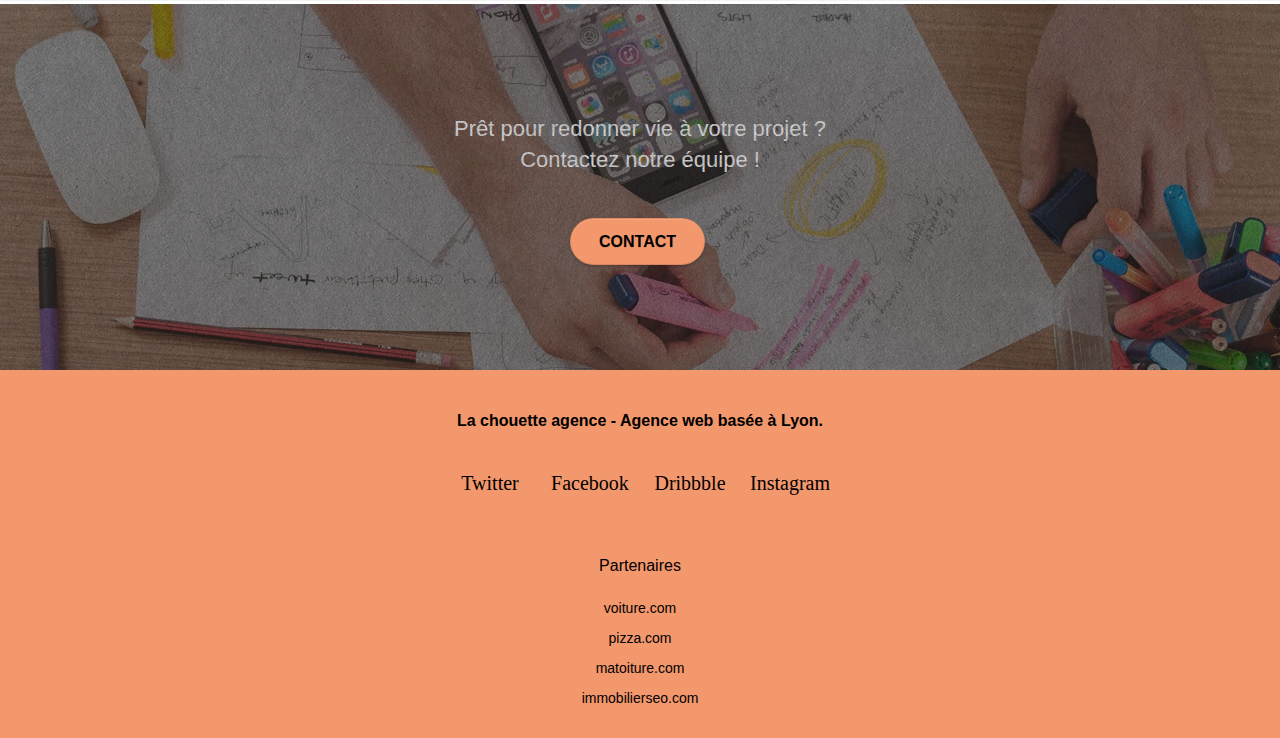
==== commit 1d4ec415: "final" ====
--- a/index.html
+++ b/index.html
@@ -200,8 +200,7 @@
 					<article class="col-sm-6">
 						<a href="#" data-lightbox="img/1.jpg" data-gallery-id="gallery-1"
 							data-caption="Refonte d'un site web pour un journal local" data-frame="snapshot-lb"><img
-								src="img/1.jpg" loading="lazy" width="270" height="270"
-								alt="paris web design logo agence web meilleure agence et refonte site web journal"
+								src="img/1.jpg" loading="lazy" width="270" height="270" alt="image de journaux"
 								class="img-responsive portfolio-thumb" /></a>
 						<h3 class="mg-md text-center">
 							Refonte d'un site web pour un journal local
@@ -214,8 +213,7 @@
 						<a href="#" data-lightbox="img/2.jpg" data-gallery-id="gallery-1"
 							data-caption="Création d'un site web pour photographes" data-frame="snapshot-lb"><img
 								src="img/2.jpg" loading="lazy" width="270" height="270"
-								class="img-responsive portfolio-thumb"
-								alt="paris web design logo agence web meilleure agence, Création d'un site web pour photographes" /></a>
+								class="img-responsive portfolio-thumb" alt="image d'une photographe" /></a>
 						<h3 class="mg-md text-center">
 							Création d'un site web pour photographes
 						</h3>
@@ -229,8 +227,7 @@
 						<a href="#" data-lightbox="img/3.jpg" data-gallery-id="gallery-1"
 							data-caption="Création d'un site internet pour un voyageur" data-frame="snapshot-lb"><img
 								src="img/3.jpg" loading="lazy" width="270" height="270"
-								class="img-responsive portfolio-thumb"
-								alt="paris web design logo agence web meilleure agence, Création d'un site web pour voyageur" /></a>
+								class="img-responsive portfolio-thumb" alt="image de matériel photo et vidéo" /></a>
 						<h3 class="mg-md text-center">
 							Création d'un site internet pour un voyageur
 						</h3>
@@ -243,8 +240,7 @@
 						<a href="#" data-lightbox="img/4.jpg" data-gallery-id="gallery-1"
 							data-caption="Conception d'un site pour une agence de mariage" data-frame="snapshot-lb"><img
 								src="img/4.jpg" loading="lazy" width="270" height="270"
-								class="img-responsive portfolio-thumb"
-								alt="paris web design logo agence web meilleure agence, Création d'un site web pour agence de mariage" /></a>
+								class="img-responsive portfolio-thumb" alt="image d'une préparation de mariage" /></a>
 						<h3 class="mg-md text-center">
 							Conception d'un site pour une agence de mariage
 						</h3>
@@ -288,29 +284,27 @@
 						<div class="row row-no-gutters social">
 							<div class="col-sm-3">
 								<div class="text-center">
-									<a class="social" aria-label="lien vers twitter"
-										href="https://twitter.com/intent/tweet?url=https://mathieuabbal.github.io/MathieuAbbal_4_08012021/index.html&text="><span
-											class="fa fa-twitter icon-md"><br>Twitter</span></a>
+									<a class="social" aria-label="lien vers twitter" href="https://twitter.com"
+										target="_blank"><span class="fa fa-twitter icon-md"><br>Twitter</span></a>
 								</div>
 							</div>
 							<div class="col-sm-3">
 								<div class="text-center">
 									<a class="social" aria-label="lien vers facebook"
-										href="https://www.facebook.com/sharer/sharer.php?u=https://mathieuabbal.github.io/MathieuAbbal_4_08012021/"><span
+										href="https://www.facebook.com/webkoncepter" target="_blank"><span
 											class="fa fa-facebook icon-md"><br>Facebook</span></a>
 								</div>
 							</div>
 							<div class="col-sm-3">
 								<div class="text-center">
-									<a class="social" aria-label="lien vers dribble" href="https://dribbble.com/"><span
-											class="fa fa-dribbble icon-md"><br>Dribble</span></a>
+									<a class="social" aria-label="lien vers dribble" href="https://dribbble.com/"
+										target="_blank"><span class="fa fa-dribbble icon-md"><br>Dribbble</span></a>
 								</div>
 							</div>
 							<div class="col-sm-3">
 								<div class="text-center">
-									<a class="social" aria-label="lien vers instagram"
-										href="https://www.instagram.com/"><span
-											class="fa fa-instagram icon-md"><br>Instagram</span></a>
+									<a class="social" aria-label="lien vers instagram" href="https://www.instagram.com/"
+										target="_blank"><span class="fa fa-instagram icon-md"><br>Instagram</span></a>
 								</div>
 							</div>
 
--- a/style.css
+++ b/style.css
@@ -1 +1 @@
-body{margin:0;padding:0;background:#fff;overflow-x:hidden;-webkit-font-smoothing:antialiased;-moz-osx-font-smoothing:grayscale}a,button{transition:all 0.3s ease-in-out;outline:none!important}a:hover{text-decoration:none;cursor:pointer}#page-loading-blocs-notifaction{position:fixed;top:0;bottom:0;width:100%;z-index:100000;background:#fff url(img/pageload-spinner.gif) no-repeat center center}.bloc{width:100%;clear:both;background:50% 50% no-repeat;padding:0 50px;-webkit-background-size:cover;-moz-background-size:cover;-o-background-size:cover;background-size:cover;position:relative}.bloc .container{padding-left:0;padding-right:0}.bloc-lg{padding:100px 50px;width:auto}.bloc-md{padding:50px}.bloc-sm{padding:20px 50px}.bg-center,.bg-l-edge,.bg-r-edge,.bg-t-edge,.bg-b-edge,.bg-tl-edge,.bg-bl-edge,.bg-tr-edge,.bg-br-edge,.bg-repeat{-webkit-background-size:auto!important;-moz-background-size:auto!important;-o-background-size:auto!important;background-size:auto!important}.bg-repeat{background:repeat}.bg-t-edge{background:top no-repeat}.bloc-bg-texture::before{content:"";background-size:2px 2px;position:absolute;top:0;bottom:0;left:0;right:0}.texture-paper::before{background:url(img/texture-paper.png);background-size:280px 280px}.b-parallax{background-attachment:fixed}.d-bloc{color:rgba(255,255,255,.7)}.d-bloc button:hover{color:rgba(255,255,255,.9)}.d-bloc .icon-round,.d-bloc .icon-square,.d-bloc .icon-rounded,.d-bloc .icon-semi-rounded-a,.d-bloc .icon-semi-rounded-b{border-color:rgba(255,255,255,.9)}.d-bloc .divider-h span{border-color:rgba(255,255,255,.2)}.d-bloc .a-btn:hover,.d-bloc .navbar a:hover,.d-bloc .navbar-brand:hover,.d-bloc a:hover .icon-sm,.d-bloc a:hover .icon-md,.d-bloc a:hover .icon-lg,.d-bloc a:hover .icon-xl,.d-bloc h1 a:hover,.d-bloc h2 a:hover,.d-bloc h3 a:hover,.d-bloc h4 a:hover,.d-bloc h5 a:hover,.d-bloc h6 a:hover,.d-bloc p a:hover{color:rgba(255,255,255,1)}.d-bloc .navbar-toggle .icon-bar{background:rgba(255,255,255,1)}.d-bloc .btn-wire,.d-bloc .btn-wire:hover{color:rgba(255,255,255,1);border-color:rgba(255,255,255,1)}.d-bloc .panel{color:rgba(0,0,0,.5)}.d-bloc .panel button:hover{color:rgba(0,0,0,.7)}.d-bloc .panel icon{border-color:rgba(0,0,0,.7)}.d-bloc .panel .divider-h span{border-color:rgba(0,0,0,.1)}.d-bloc .panel .a-btn{color:rgba(0,0,0,.6)}.d-bloc .panel .a-btn:hover{color:rgba(0,0,0,1)}.d-bloc .panel .btn-wire,.d-bloc .panel .btn-wire:hover{color:rgba(0,0,0,.7);border-color:rgba(0,0,0,.3)}.d-bloc .panel,.l-bloc{color:rgba(0,0,0,.5)}.d-bloc .panel button:hover,.l-bloc button:hover{color:rgba(0,0,0,.7)}.l-bloc .icon-round,.l-bloc .icon-square,.l-bloc .icon-rounded,.l-bloc .icon-semi-rounded-a,.l-bloc .icon-semi-rounded-b{border-color:rgba(0,0,0,.7)}.d-bloc .panel .divider-h span,.l-bloc .divider-h span{border-color:rgba(0,0,0,.1)}.d-bloc .panel .a-btn,.l-bloc .a-btn,.l-bloc .navbar a,.l-bloc .navbar-brand,.l-bloc a .icon-sm,.l-bloc a .icon-md,.l-bloc a .icon-lg,.l-bloc a .icon-xl,.l-bloc h1 a,.l-bloc h2 a,.l-bloc h3 a,.l-bloc h4 a,.l-bloc h5 a,.l-bloc h6 a,.l-bloc p a{color:rgba(0,0,0,.6)}.d-bloc .panel .a-btn:hover,.l-bloc .a-btn:hover,.l-bloc .navbar a:hover,.l-bloc .navbar-brand:hover,.l-bloc a:hover .icon-sm,.l-bloc a:hover .icon-md,.l-bloc a:hover .icon-lg,.l-bloc a:hover .icon-xl,.l-bloc h1 a:hover,.l-bloc h2 a:hover,.l-bloc h3 a:hover,.l-bloc h4 a:hover,.l-bloc h5 a:hover,.l-bloc h6 a:hover,.l-bloc p a:hover{color:rgba(0,0,0,1)}.l-bloc .navbar-toggle .icon-bar{color:rgba(0,0,0,.6)}.d-bloc .panel .btn-wire,.d-bloc .panel .btn-wire:hover,.l-bloc .btn-wire,.l-bloc .btn-wire:hover{color:rgba(0,0,0,.7);border-color:rgba(0,0,0,.3)}.voffset{margin-top:30px}.voffset-lg{margin-top:80px}.row-no-gutters{margin-right:0;margin-left:0}.row.row-no-gutters>[class^="col-"],.row.row-no-gutters>[class*=" col-"]{padding-right:0;padding-left:0}#bloc-1-hero h1{font-size:32px}.navbar{margin-bottom:0;z-index:1}.navbar-brand{height:auto;padding:3px 15px;font-size:25px;font-weight:400;font-weight:600;line-height:44px}.navbar-brand img{max-height:200px;margin:0 5px 0 0;display:inline}.navbar-brand img[src$="svg"]{min-width:100px}.nav-center .navbar-brand img{margin:0}.navbar .nav{padding-top:2px;margin-right:-16px;float:right;z-index:1}.nav>li{float:left;margin-top:4px;font-size:16px}.navbar-nav .open .dropdown-menu>li>a{text-align:inherit}.nav>li a:hover,.nav>li a:focus{background:transparent}.navbar-toggle{margin:10px 10px 0 0;border:0}.navbar-toggle:hover{background:transparent!important}.navbar-toggle .icon-bar{background-color:rgba(0,0,0,.5);width:26px}.nav-invert .navbar .nav{float:left}.nav-invert .navbar-header,.nav-invert .navbar-brand{float:right;position:relative;z-index:2}@media (min-width:768px){.site-navigation{position:absolute;top:50%;right:20px;transform:translate(0,-50%);-webkit-transform:translateY(-50%)}.nav>li .dropdown-menu a,.nav>li .dropdown-menu a:hover{color:#484848}.nav-invert .site-navigation{left:0;right:0}.nav-center{text-align:center}.nav-center .navbar-header{width:100%}.nav-center .navbar-header,.nav-center .navbar-brand,.nav-center .nav>li{float:none;display:inline-block}.nav-center .site-navigation{position:relative;width:100%;right:0;margin-right:0;margin-top:20px}.nav-center.mini-nav .navbar-toggle{float:none;margin:10px auto 0}}.nav>li>.dropdown a{background:none!important;display:block;padding:14px 15px}nav .caret{margin:0 5px}.dropdown-menu .dropdown-menu{top:-8px;left:100%}.dropdown-menu .dropmenu-flow-right{top:100%;left:0;margin-left:-1px;border-top-left-radius:0;border-top-right-radius:0}.dropdown-menu .dropdown span{border:4px solid #000;border-top-color:transparent;border-right-color:transparent;border-bottom-color:transparent;margin:6px -5px 0 0!important;float:right}.mg-md{margin-top:10px;margin-bottom:20px}.mg-lg{margin-top:10px;margin-bottom:40px}.btn{margin:0 5px 5px 0}.btn.pull-right{margin:0 0 5px 5px}.btn-d,.btn-d:hover,.btn-d:focus{color:#fff;background:rgba(0,0,0,.3)}button{outline:none!important}.btn-rd{border-radius:40px}.btn-clean{border:1px solid rgba(0,0,0,.08);border-bottom-color:rgba(0,0,0,.1);text-shadow:0 1px 0 rgba(0,0,1,.1);box-shadow:0 1px 3px rgba(0,0,1,.25),inset 0 1px 0 0 rgba(255,255,255,.15)}.icon-md{font-size:20px!important}.icon-lg{font-size:60px!important}.sm-shadow{text-shadow:0 1px 2px rgba(0,0,0,.3)}.panel-sq,.panel-sq .panel-heading,.panel-sq .panel-footer{border-radius:0}.panel-rd{border-radius:30px}.panel-rd .panel-heading{border-radius:29px 29px 0 0}.panel-rd .panel-footer{border-radius:0 0 29px 29px}.form-control{border-color:rgba(0,0,0,.1);box-shadow:none}.scrollToTop{width:40px;height:40px;position:fixed;bottom:20px;right:20px;opacity:0;z-index:500;transition:all 0.3s ease-in-out}.scrollToTop span{margin-top:6px}.showScrollTop{font-size:14px;opacity:1}a[data-lightbox]{position:relative;display:block;text-align:center}a[data-lightbox]:hover::before{content:"+";font-family:"HelveticaNeue-Light","Helvetica Neue Light","Helvetica Neue",Helvetica,Arial;font-size:32px;width:50px;height:50px;margin-left:-25px;border-radius:50%;background:rgba(0,0,0,.6);color:#fff;font-weight:100;z-index:1;position:absolute;top:50%;transform:translateY(-50%);-webkit-transform:translateY(-50%)}a[data-lightbox]:hover img{opacity:.6;-webkit-animation-fill-mode:none;animation-fill-mode:none}#lightbox-modal{display:flex;align-items:center}#lightbox-modal .modal-dialog{width:90%;max-width:900px;margin:0 auto 0}#lightbox-modal .modal-dialog img{max-height:90vh;margin:0 auto}.lightbox-caption{padding:20px;color:#fff;background:rgba(0,0,0,.5);position:absolute;left:15px;right:15px;bottom:5px;text-align:center}.close-lightbox{color:#fff;font-size:30px;position:absolute;top:20px;right:20px;z-index:20;background:rgba(0,0,0,.5);border:none;line-height:30px;padding:0 9px 5px;opacity:.3}.close-lightbox:hover,.next-lightbox:hover,.prev-lightbox:hover{opacity:1;color:#fff}.next-lightbox,.prev-lightbox{font-size:20px;color:rgba(255,255,255,.9);background:rgba(0,0,0,.5);transition:all 0.2s ease-in-out;position:absolute;top:45%;z-index:1;opacity:.4}.next-lightbox{padding:6px 8px 1px 13px;right:25px}.prev-lightbox{padding:6px 13px 1px 10px;left:25px}.snapshot-lb .modal-body{padding-bottom:45px}.snapshot-lb .lightbox-caption{padding:0;color:rgba(0,0,0,.5);background:none}h1,h2,h3,h4,h5,h6,p,label,.btn,a{font-family:"helvetica";font-weight:400;color:black!important}.container{max-width:1000px}.hero-bloc-text{font-size:38px}.hero-bloc-text-sub{font-size:36px}.statement-bloc-text{line-height:26px;font-style:italic;font-size:20px;text-align:center;font-weight:lighter;max-width:520px;margin:auto}p{font-size:16px}.tight-width-whitespace{max-width:600px;margin:auto auto auto auto}.h1{font-size:20px;font-family:"Open Sans"}.cta-hero{margin-top:22px;color:black!important;text-transform:uppercase;padding:12px 28px 12px 28px;font-size:16px;font-weight:700}.social{max-width:400px;margin:auto auto auto auto}h2{font-size:22px;line-height:1.4em}h3{font-size:15px;text-transform:uppercase;font-weight:700;color:#333!important}.med-width-whitespace{max-width:800px;margin:auto auto auto auto;box-shadow:0 0 0 #000}h1{color:#333!important}h4{color:#333!important}.icons{margin-bottom:14px;margin-top:24px}.white{color:#000!important;font-weight:600}.portfolio-thumb{margin-bottom:24px}.portfolio-row{margin-bottom:44px;margin-top:50px}.avatar{box-shadow:0 4px 9px rgba(0,0,0,.3)}.black-background{background-color:rgba(165,147,99,.7);padding:40px 40px 40px 40px}.bold-link{font-weight:900;text-decoration:underline!important}.bgc-white{background-color:#fff}.bgc-dark-slate-blue{background-color:#364577}.bgc-atomic-tangerine{background-color:#f3976c}.tc-white{color:#000!important}.btn-atomic-tangerine{background:#f3976c;color:black!important}.btn-atomic-tangerine:hover{background:#c27956!important;color:#fff!important}.ltc-white{color:#fff!important}.ltc-white:hover{color:#ccc!important}.ltc-atomic-tangerine{color:#f3976c!important}.ltc-atomic-tangerine:hover{color:#c27956!important}.icon-dark-slate-blue{color:#364577!important;border-color:#364577!important}.bg-dots-bg{background-image:url(img/dots-bg.png)}.bg-lines-h2-bg{background-image:url(img/lines-h2-bg.png)}.bg-banniere{background-image:url(img/la-chouette-agence-banniere.jpg)}.bg-presentation{background-image:url(img/image-de-presentation.jpg)}@media (max-width:1024px){.bloc{padding-left:20px;padding-right:20px}.bloc.full-width-bloc,.bloc-tile-2.full-width-bloc .container,.bloc-tile-3.full-width-bloc .container,.bloc-tile-4.full-width-bloc .container{padding-left:0;padding-right:0}}@media (max-width:992px) and (min-width:768px){.navbar .nav{max-width:80%}.nav-center.navbar .nav{max-width:100%}}@media only screen and (min-width:768px) and (max-width:1024px) and (orientation:landscape){.b-parallax{background-attachment:scroll}}@media only screen and (min-width:1024px) and (max-width:1366px) and (-webkit-min-device-pixel-ratio:1.5){.b-parallax{background-attachment:scroll}}@media (max-width:991px){.container{width:100%}.b-parallax{background-attachment:scroll}.page-container,#hero-bloc{overflow-x:hidden;position:relative}.bloc-group,.bloc-group .bloc{display:block;width:100%}.bloc-fill-screen .fill-bloc-top-edge,.bloc-fill-screen .fill-bloc-bottom-edge{padding:0 20px}}@media (max-width:767px){.page-container{overflow-x:hidden;position:relative}h1,h2,h3,h4,h5,h6,p,#disqus_thread{padding-left:10px!important;padding-right:10px!important}.b-parallax{background-attachment:scroll}.navbar .nav{padding-top:0;border-top:1px solid rgba(0,0,0,.2);float:none!important}.navbar.row{margin-left:0;margin-right:0}.site-navigation{position:inherit;transform:none;-webkit-transform:none;-ms-transform:none}.nav>li{margin-top:0;border-bottom:1px solid rgba(0,0,0,.1);background:rgba(0,0,0,.05);text-align:left;padding-left:15px;width:100%}.nav>li:hover{background:rgba(0,0,0,.08)}.dropdown .dropdown a .caret{float:none;margin:5px 0 0 10px!important;border:4px solid #000;border-bottom-color:transparent;border-right-color:transparent;border-left-color:transparent}#hero-bloc .navbar .nav{background:rgba(0,0,0,.8)}#hero-bloc .navbar .nav a{color:rgba(255,255,255,.6)}.hero{padding:50px 0}.hero-nav{left:-1px;right:-1px}.navbar-collapse{padding:0;overflow-x:hidden;-webkit-box-shadow:none;box-shadow:none}.navbar-brand img{max-height:40px;width:auto}.nav-invert .navbar-header{float:none;width:100%}.nav-invert .navbar-toggle{float:left;margin-left:10px}.bloc{padding-left:0;padding-right:0}.bloc-xxl,.bloc-xl,.bloc-lg{padding:40px 0}.bloc-sm,.bloc-md{padding-left:0;padding-right:0}.bloc-tile-2 .container,.bloc-tile-3 .container,.bloc-tile-4 .container,.bloc-fill-screen .fill-bloc-top-edge,.bloc-fill-screen .fill-bloc-bottom-edge{padding-left:0;padding-right:0}.a-block{padding:0 10px}.btn-dwn{display:none}.voffset{margin-top:5px}.voffset-md{margin-top:20px}.voffset-lg{margin-top:30px}form{padding:5px}.close-lightbox{display:inline-block}.blocsapp-device-iphone5{background-size:216px 425px;padding-top:60px;width:216px;height:425px}.blocsapp-device-iphone5 img{width:180px;height:320px}}@media (max-width:400px){.bloc{padding-left:0;padding-right:0}.navbar-brand{width:70%}}@media (max-width:767px){.bloc-mob-center-text{text-align:center}}.col-sm-4{color:#000!important;width:100%}.col-sm-4{padding-top:40px!important}.row{text-align:center}.description{font-size:22px!important;font-weight:700}p.name{font-size:15px;font-weight:700;text-align:end}p.quote{font-size:18px;font-style:italic;font-weight:500}ul{list-style:none;padding:0}h4{margin-bottom:30px}.txt-w{color:#fff!important}footer li{margin:10px}footer p{margin:20px}@media (min-width:1024px){.bg-banniere{background-size:cover!important}}+body{margin:0;padding:0;background:#fff;overflow-x:hidden;-webkit-font-smoothing:antialiased;-moz-osx-font-smoothing:grayscale}a,button{transition:all 0.3s ease-in-out;outline:none!important}a:hover{text-decoration:none;cursor:pointer}#page-loading-blocs-notifaction{position:fixed;top:0;bottom:0;width:100%;z-index:100000;background:#fff url(img/pageload-spinner.gif) no-repeat center center}.bloc{width:100%;clear:both;background:50% 50% no-repeat;padding:0 50px;-webkit-background-size:cover;-moz-background-size:cover;-o-background-size:cover;background-size:cover;position:relative}.bloc .container{padding-left:0;padding-right:0}.bloc-lg{padding:100px 50px;width:auto}.bloc-md{padding:50px}.bloc-sm{padding:20px 50px}.bg-center,.bg-l-edge,.bg-r-edge,.bg-t-edge,.bg-b-edge,.bg-tl-edge,.bg-bl-edge,.bg-tr-edge,.bg-br-edge,.bg-repeat{-webkit-background-size:auto!important;-moz-background-size:auto!important;-o-background-size:auto!important;background-size:auto!important}.bg-repeat{background:repeat}.bg-t-edge{background:top no-repeat}.bloc-bg-texture::before{content:"";background-size:2px 2px;position:absolute;top:0;bottom:0;left:0;right:0}.texture-paper::before{background:url(img/texture-paper.png);background-size:280px 280px}.b-parallax{background-attachment:fixed}.d-bloc{color:rgba(255,255,255,.7)}.d-bloc button:hover{color:rgba(255,255,255,.9)}.d-bloc .icon-round,.d-bloc .icon-square,.d-bloc .icon-rounded,.d-bloc .icon-semi-rounded-a,.d-bloc .icon-semi-rounded-b{border-color:rgba(255,255,255,.9)}.d-bloc .divider-h span{border-color:rgba(255,255,255,.2)}.d-bloc .a-btn:hover,.d-bloc .navbar a:hover,.d-bloc .navbar-brand:hover,.d-bloc a:hover .icon-sm,.d-bloc a:hover .icon-md,.d-bloc a:hover .icon-lg,.d-bloc a:hover .icon-xl,.d-bloc h1 a:hover,.d-bloc h2 a:hover,.d-bloc h3 a:hover,.d-bloc h4 a:hover,.d-bloc h5 a:hover,.d-bloc h6 a:hover,.d-bloc p a:hover{color:rgba(255,255,255,1)}.d-bloc .navbar-toggle .icon-bar{background:rgba(255,255,255,1)}.d-bloc .btn-wire,.d-bloc .btn-wire:hover{color:rgba(255,255,255,1);border-color:rgba(255,255,255,1)}.d-bloc .panel{color:rgba(0,0,0,.5)}.d-bloc .panel button:hover{color:rgba(0,0,0,.7)}.d-bloc .panel icon{border-color:rgba(0,0,0,.7)}.d-bloc .panel .divider-h span{border-color:rgba(0,0,0,.1)}.d-bloc .panel .a-btn{color:rgba(0,0,0,.6)}.d-bloc .panel .a-btn:hover{color:rgba(0,0,0,1)}.d-bloc .panel .btn-wire,.d-bloc .panel .btn-wire:hov